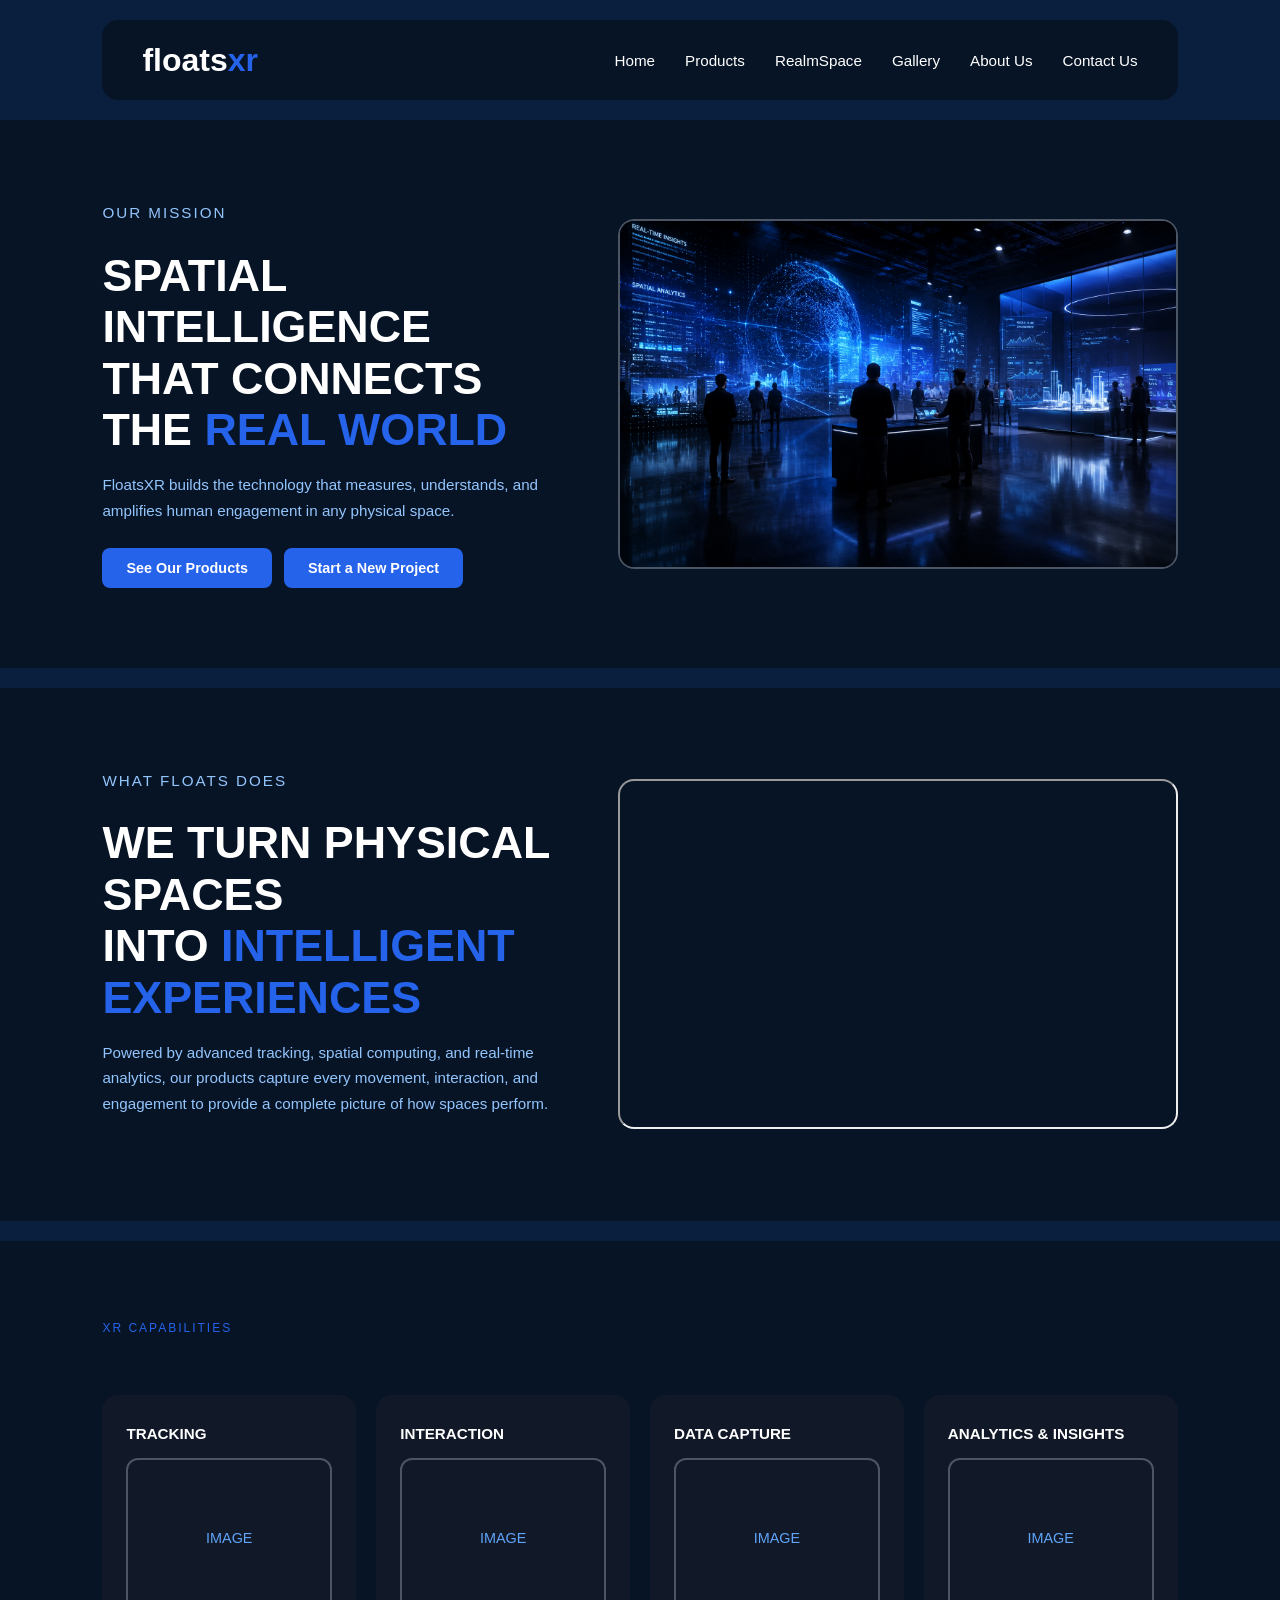
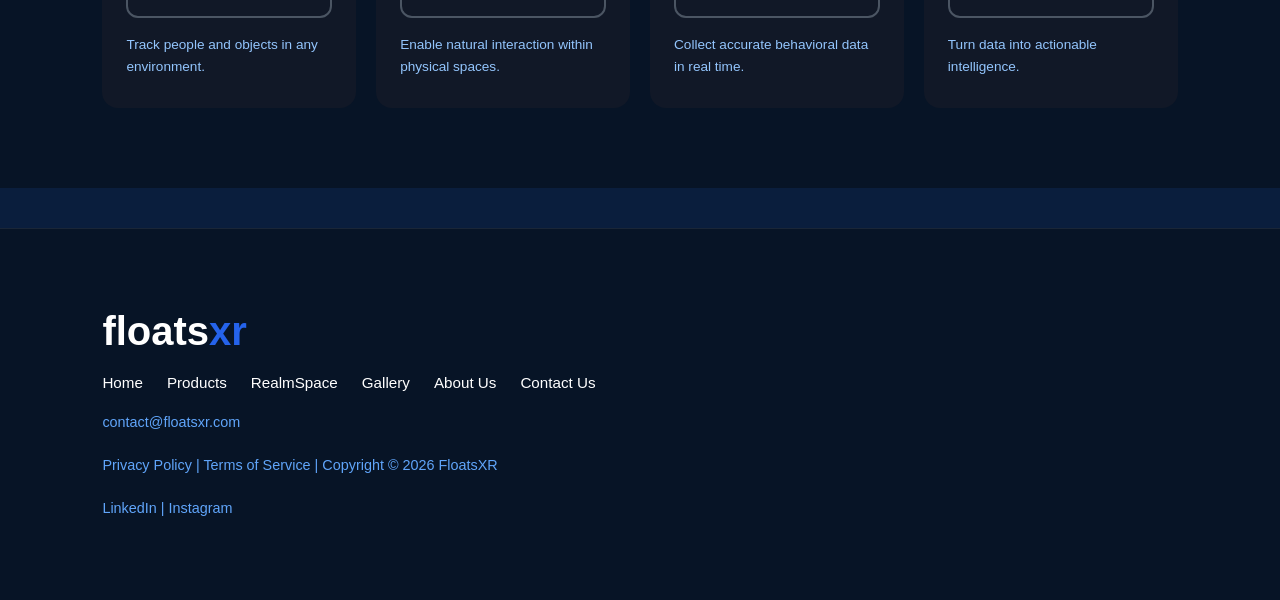
==== index.html @ 271aa363 "Update index.html" ====
<!DOCTYPE html>
<html lang="en">
<head>
    <meta charset="UTF-8">
    <meta name="viewport" content="width=device-width, initial-scale=1.0">
    <title>FloatsXR</title>
    <link rel="stylesheet" href="style.css">
</head>
<body>

<header class="navbar">

    <div class="nav-inner">

        <div class="logo">
            floats<span>xr</span>
        </div>

        <nav>
            <a href="index.html">Home</a>
            <a href="products.html">Products</a>
            <a href="realmspace.html">RealmSpace</a>
            <a href="gallery.html">Gallery</a>
            <a href="about.html">About Us</a>
            <a href="contact.html">Contact Us</a>
        </nav>

    </div>

</header>

<section class="hero-section">

    <div class="hero-inner">

        <div class="hero-text">

            <p class="section-label">OUR MISSION</p>

            <h1>
                SPATIAL INTELLIGENCE<br>
                THAT CONNECTS<br>
                THE <span>REAL WORLD</span>
            </h1>

            <p>
                FloatsXR builds the technology that measures, understands,
                and amplifies human engagement in any physical space.
            </p>

            <div class="hero-actions">
                <a href="products.html" class="btn-primary">See Our Products</a>
                <a href="contact.html" class="btn-secondary">Start a New Project</a>
            </div>

        </div>

        <div class="hero-visual">
            <div class="hero-image">
                 <img src="image1.png" alt="">
            </div>
        </div>

    </div>

</section>

<section class="hero-section">

    <div class="hero-inner">

        <div class="hero-text">

            <p class="section-label">WHAT FLOATS DOES</p>

            <h1>
                WE TURN PHYSICAL SPACES<br>
                INTO <span>INTELLIGENT EXPERIENCES</span>
            </h1>

            <p>
                Powered by advanced tracking, spatial computing, and real-time
                analytics, our products capture every movement, interaction, and
                engagement to provide a complete picture of how spaces perform.
            </p>

        </div>

        <div class="hero-visual">
            <iframe width="100%" height="350" src="https://www.youtube.com/embed/jNQXAC9IVRw" title="YouTube video player" allow="accelerometer; autoplay; clipboard-write; encrypted-media; gyroscope; picture-in-picture; web-share" referrerpolicy="strict-origin-when-cross-origin" allowfullscreen style="border-radius:16px;max-width:560px;"></iframe>
        </div>

    </div>

</section>

<section class="hero-section">

    <div class="hero-inner" style="display:flex;flex-direction:column;">

        <p class="section-label" style="align-self:flex-start;">XR CAPABILITIES</p>

        <div class="capability-grid">

            <div class="capability-card">
                <h3>TRACKING</h3>
                <div class="capability-image">IMAGE</div>
                <p>Track people and objects in any environment.</p>
            </div>

            <div class="capability-card">
                <h3>INTERACTION</h3>
                <div class="capability-image">IMAGE</div>
                <p>Enable natural interaction within physical spaces.</p>
            </div>

            <div class="capability-card">
                <h3>DATA CAPTURE</h3>
                <div class="capability-image">IMAGE</div>
                <p>Collect accurate behavioral data in real time.</p>
            </div>

            <div class="capability-card">
                <h3>ANALYTICS & INSIGHTS</h3>
                <div class="capability-image">IMAGE</div>
                <p>Turn data into actionable intelligence.</p>
            </div>

        </div>

    </div>

</section>

<footer class="footer">

    <div class="footer-content">

        <div class="logo footer-logo">
            floats<span>xr</span>
        </div>

        <nav class="footer-nav">
            <a href="index.html">Home</a>
            <a href="products.html">Products</a>
            <a href="realmspace.html">RealmSpace</a>
            <a href="gallery.html">Gallery</a>
            <a href="about.html">About Us</a>
            <a href="contact.html">Contact Us</a>
        </nav>

        <p class="footer-text">
            contact@floatsxr.com
        </p>

        <p class="footer-text">
            Privacy Policy | Terms of Service | Copyright &copy; 2026 FloatsXR
        </p>

        <p class="footer-text">
            LinkedIn | Instagram
        </p>

    </div>

</footer>

</body>
</html>
---- style.css ----
*{
    margin:0;
    padding:0;
    box-sizing:border-box;
}

body{
    background:#0a1e3d;
    color:white;
    font-family:Arial, Helvetica, sans-serif;
}

section{
    padding:100px 8%;
}

/* NAVBAR */

.navbar{
    padding:20px 8%;
}

.nav-inner{
    max-width:1400px;
    margin:0 auto;
    height:80px;
    display:flex;
    justify-content:space-between;
    align-items:center;
    padding:0 40px;
    background:#071426;
    border-radius:16px;
}

.logo{
    font-size:2rem;
    font-weight:bold;
    color:#fff;
}

.logo span{
    color:#2563eb;
}

nav{
    display:flex;
    gap:30px;
}

nav a{
    text-decoration:none;
    color:#fff;
    font-size:.95rem;
    transition:.3s;
}

nav a:hover{
    color:#2563eb;
}

.section-label{
    color:#2563eb;
    letter-spacing:2px;
    font-size:.75rem;
    margin-bottom:10px;
}

/* HERO */

.hero-section{
    padding:0;
}

.hero-section + .hero-section{
    margin-top:20px;
}

.hero-inner{
    display:grid;
    grid-template-columns:1fr 1.2fr;
    gap:50px;
    align-items:center;
    padding:80px 8%;
    background:#071426;
}

.hero-text h1{
    font-size:2.8rem;
    line-height:1.15;
    margin-bottom:16px;
}

.hero-text h1 span{
    color:#2563eb;
}

.hero-text p{
    color:#93c5fd;
    line-height:1.7;
    margin-bottom:24px;
    max-width:480px;
    font-size:.95rem;
}

.hero-actions{
    display:flex;
    gap:12px;
}

.btn-primary,
.btn-secondary{
    display:inline-block;
    background:#2563eb;
    color:#fff;
    text-decoration:none;
    padding:12px 24px;
    border-radius:8px;
    font-weight:600;
    font-size:.9rem;
    transition:.3s;
}

.btn-primary:hover,
.btn-secondary:hover{
    background:#1d4ed8;
}

.hero-visual{
    display:flex;
    justify-content:center;
    align-items:center;
}

.hero-image{
    width:100%;
    height:350px;
    border-radius:16px;
    overflow:hidden;
}

.hero-image img{
    width:100%;
    height:100%;
    object-fit:cover;
    border:2px solid #4b5563;
    border-radius:16px;
    display:block;
}

/* CAPABILITIES */

.capability-grid{
    display:grid;
    grid-template-columns:repeat(4,1fr);
    gap:20px;
    width:100%;
}

.capability-card{
    background:#111827;
    padding:30px 24px;
    border-radius:16px;
}

.capability-card h3{
    font-size:.95rem;
    margin-bottom:16px;
}

.capability-image{
    width:100%;
    height:160px;
    border:2px solid #4b5563;
    border-radius:12px;
    display:flex;
    justify-content:center;
    align-items:center;
    color:#60a5fa;
    font-size:.9rem;
    margin-bottom:16px;
}

.capability-card p{
    color:#93c5fd;
    font-size:.85rem;
    line-height:1.6;
}

/* FOOTER */

.footer{
    margin-top:40px;
    padding:80px 8%;
    border-top:1px solid rgba(255,255,255,.08);
    background:#071426;
}

.footer-content{
    max-width:1400px;
    margin:0 auto;

    display:flex;
    flex-direction:column;
    align-items:flex-start;

    gap:20px;
}

.footer-logo{
    font-size:2.5rem;
}

.footer-nav{
    display:flex;
    flex-wrap:wrap;
    gap:24px;
}

.footer-nav a{
    text-decoration:none;
    color:#ffffff;
    transition:.3s;
}

.footer-nav a:hover{
    color:#2563eb;
}

.footer-text{
    color:#60a5fa;
    font-size:.9rem;
    line-height:1.6;
}

/* RESPONSIVE */

@media(max-width:1200px){
    .hero-inner{
        grid-template-columns:1fr;
        padding:50px 8%;
    }

    .hero-text h1{
        font-size:2.2rem;
    }

    .hero-image{
        height:280px;
    }
}

@media(max-width:768px){
    nav{
        display:none;
    }

    .hero-text h1{
        font-size:1.8rem;
    }

    .hero-inner{
        padding:40px 30px;
    }

    .hero-image{
        height:220px;
    }

    .capability-grid{
        grid-template-columns:repeat(2,1fr);
    }

    .hero-actions{
        flex-direction:column;
    }
}

@media(max-width:500px){
    .capability-grid{
        grid-template-columns:1fr;
    }
}
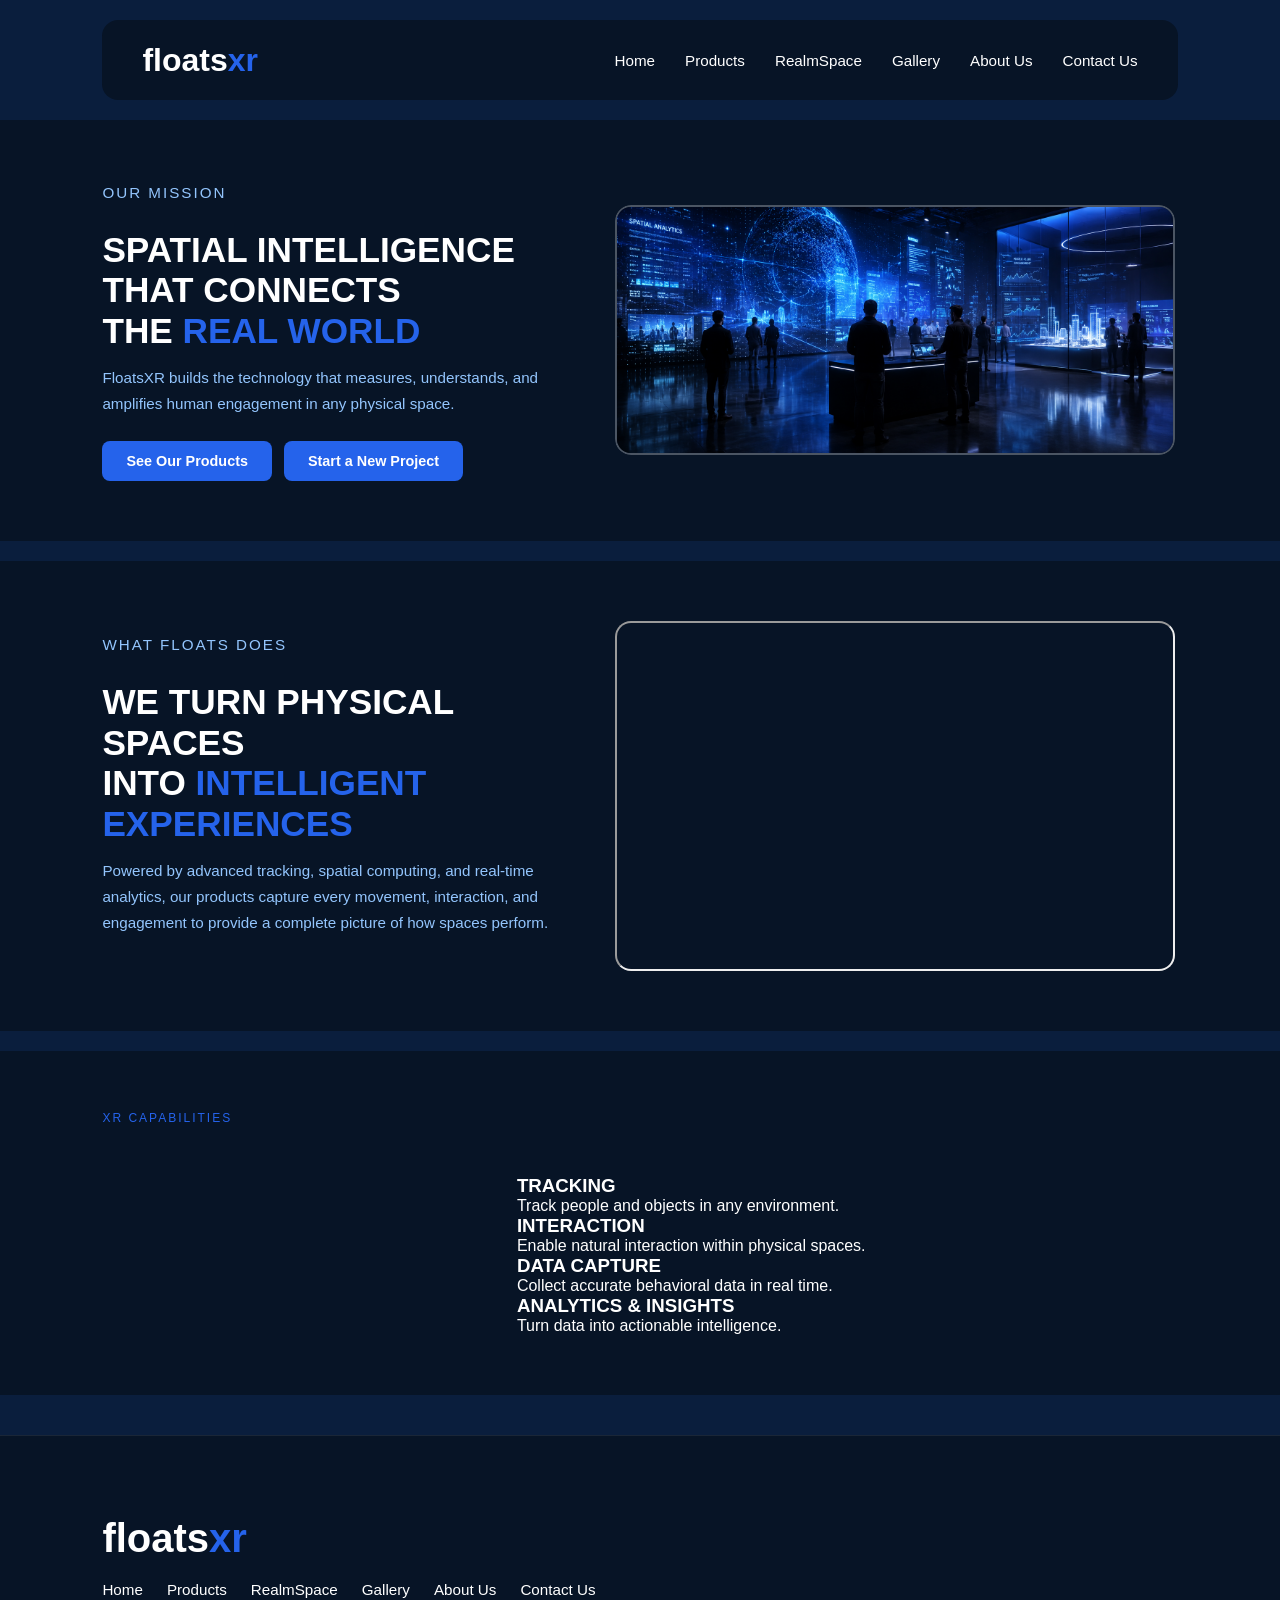
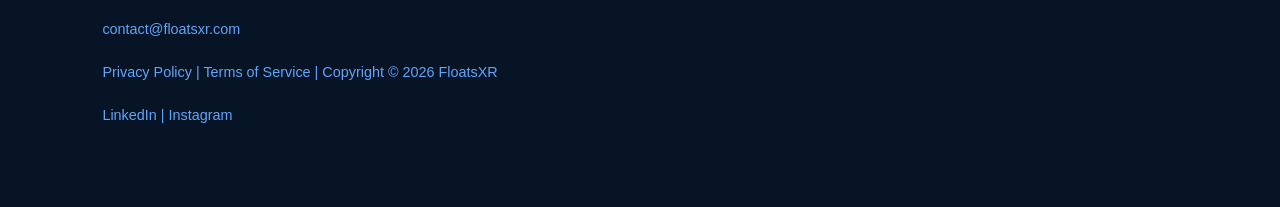
==== commit 10897eab: "Update index.html" ====
--- a/index.html
+++ b/index.html
@@ -96,34 +96,38 @@
 
 <section class="hero-section">
 
-    <div class="hero-inner" style="display:flex;flex-direction:column;">
+    <div class="hero-inner" style="display:flex;flex-direction:column;padding:60px 0 60px 8%;">
 
         <p class="section-label" style="align-self:flex-start;">XR CAPABILITIES</p>
 
-        <div class="capability-grid">
+        <div class="slanted-row">
 
-            <div class="capability-card">
-                <h3>TRACKING</h3>
-                <div class="capability-image">IMAGE</div>
-                <p>Track people and objects in any environment.</p>
+            <div class="slanted-card" style="background-image:url(image2.png);">
+                <div class="slanted-inner">
+                    <h3>TRACKING</h3>
+                    <p>Track people and objects in any environment.</p>
+                </div>
             </div>
 
-            <div class="capability-card">
-                <h3>INTERACTION</h3>
-                <div class="capability-image">IMAGE</div>
-                <p>Enable natural interaction within physical spaces.</p>
+            <div class="slanted-card" style="background-image:url(image3.png);">
+                <div class="slanted-inner">
+                    <h3>INTERACTION</h3>
+                    <p>Enable natural interaction within physical spaces.</p>
+                </div>
             </div>
 
-            <div class="capability-card">
-                <h3>DATA CAPTURE</h3>
-                <div class="capability-image">IMAGE</div>
-                <p>Collect accurate behavioral data in real time.</p>
+            <div class="slanted-card" style="background-image:url(image4.png);">
+                <div class="slanted-inner">
+                    <h3>DATA CAPTURE</h3>
+                    <p>Collect accurate behavioral data in real time.</p>
+                </div>
             </div>
 
-            <div class="capability-card">
-                <h3>ANALYTICS & INSIGHTS</h3>
-                <div class="capability-image">IMAGE</div>
-                <p>Turn data into actionable intelligence.</p>
+            <div class="slanted-card" style="background-image:url(image5.png);">
+                <div class="slanted-inner">
+                    <h3>ANALYTICS & INSIGHTS</h3>
+                    <p>Turn data into actionable intelligence.</p>
+                </div>
             </div>
 
         </div>
--- a/style.css
+++ b/style.css
@@ -78,16 +78,16 @@
 .hero-inner{
     display:grid;
     grid-template-columns:1fr 1.2fr;
-    gap:50px;
-    align-items:center;
-    padding:80px 8%;
+    gap:40px;
+    align-items:center;
+    padding:60px 8%;
     background:#071426;
 }
 
 .hero-text h1{
-    font-size:2.8rem;
+    font-size:2.2rem;
     line-height:1.15;
-    margin-bottom:16px;
+    margin-bottom:14px;
 }
 
 .hero-text h1 span{
@@ -133,7 +133,8 @@
 
 .hero-image{
     width:100%;
-    height:350px;
+    max-width:560px;
+    height:250px;
     border-radius:16px;
     overflow:hidden;
 }
@@ -237,15 +238,15 @@
 @media(max-width:1200px){
     .hero-inner{
         grid-template-columns:1fr;
-        padding:50px 8%;
+        padding:40px 8%;
     }
 
     .hero-text h1{
-        font-size:2.2rem;
+        font-size:1.8rem;
     }
 
     .hero-image{
-        height:280px;
+        height:220px;
     }
 }
 
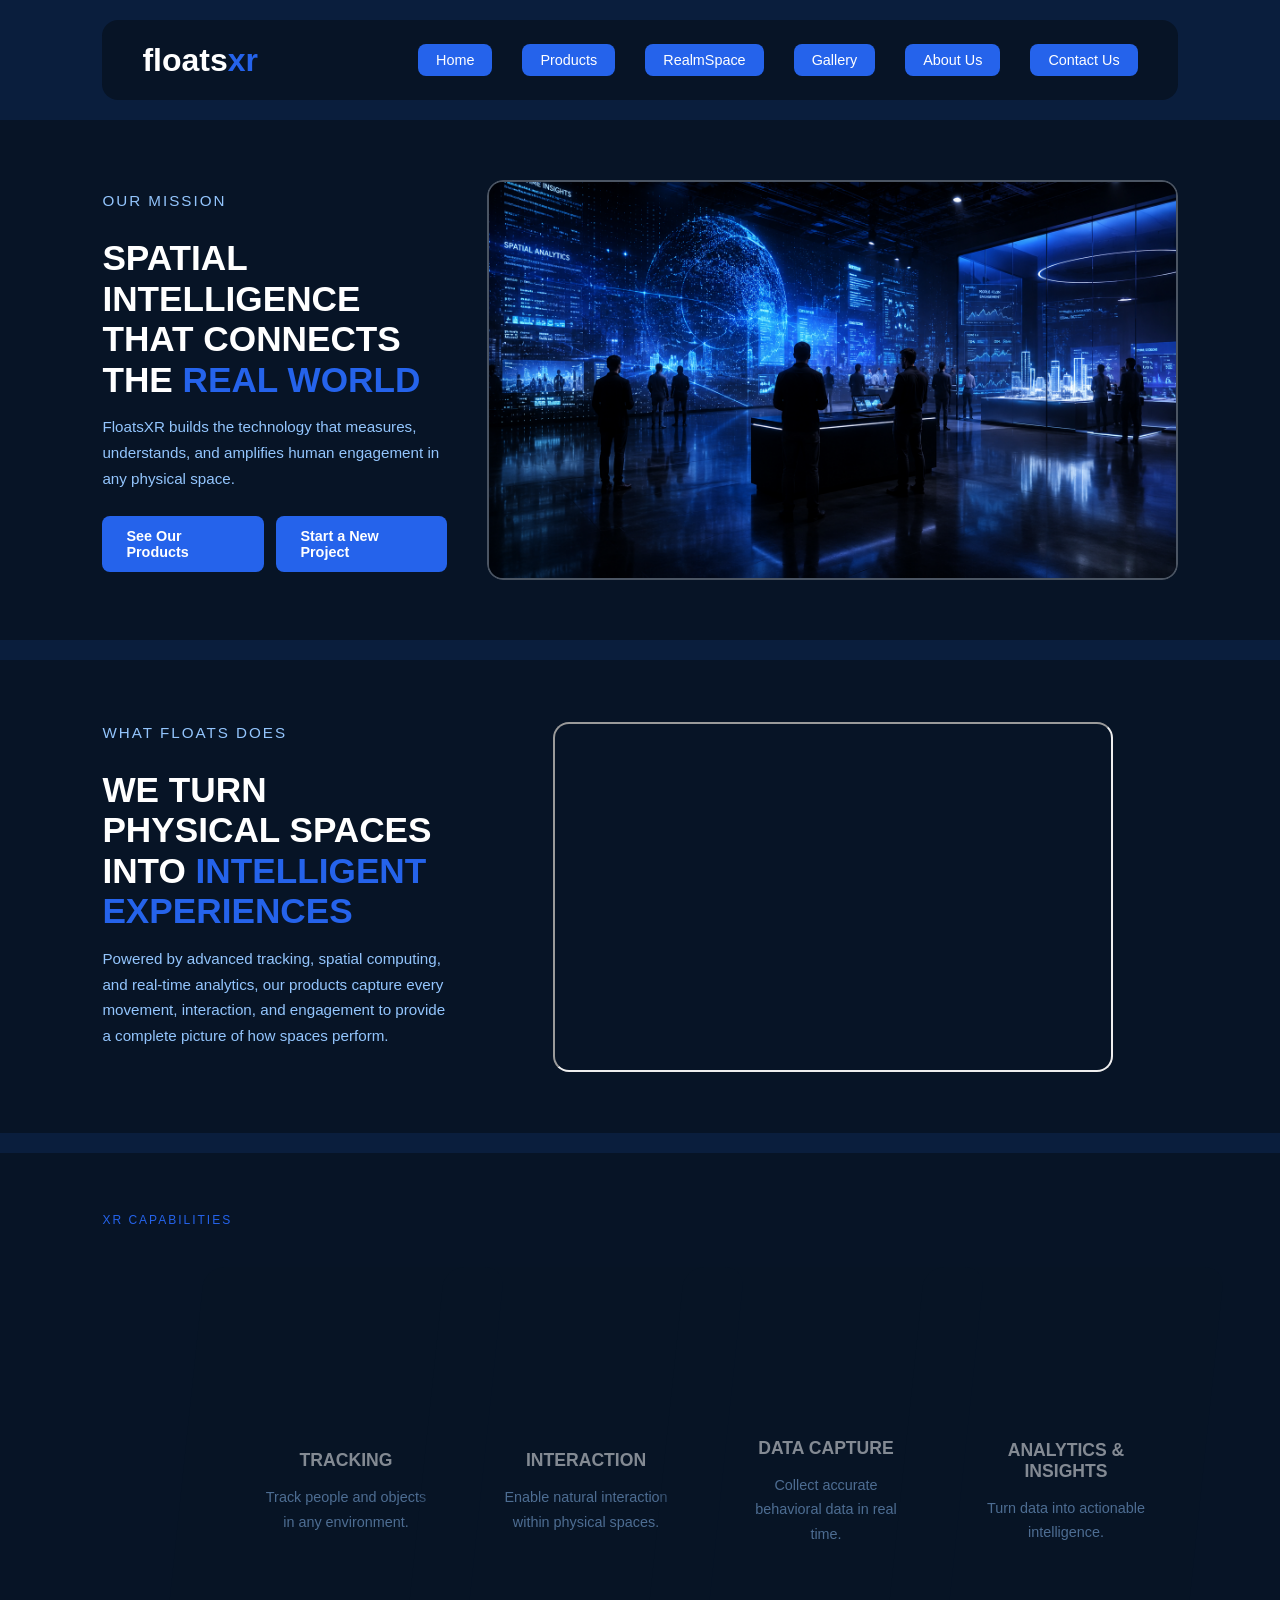
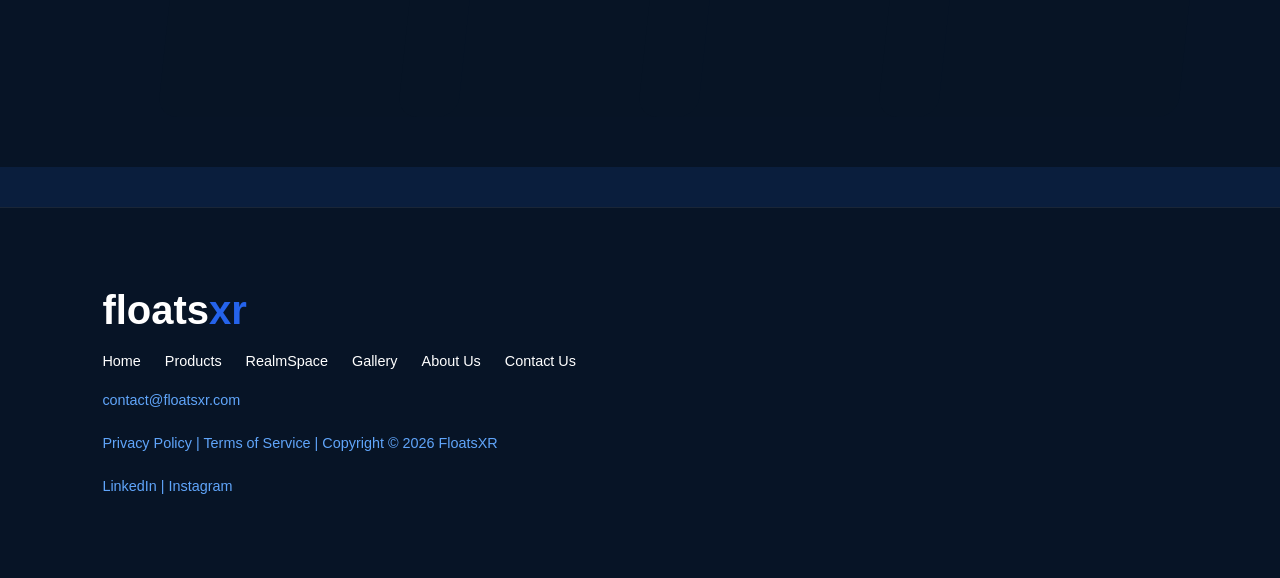
==== commit 72d7ea32: "Update index.html" ====
--- a/index.html
+++ b/index.html
@@ -106,6 +106,7 @@
                 <div class="slanted-inner">
                     <h3>TRACKING</h3>
                     <p>Track people and objects in any environment.</p>
+                       <img src="image2.png" alt="">
                 </div>
             </div>
 
@@ -113,6 +114,7 @@
                 <div class="slanted-inner">
                     <h3>INTERACTION</h3>
                     <p>Enable natural interaction within physical spaces.</p>
+                       <img src="image3.png" alt="">
                 </div>
             </div>
 
@@ -120,6 +122,7 @@
                 <div class="slanted-inner">
                     <h3>DATA CAPTURE</h3>
                     <p>Collect accurate behavioral data in real time.</p>
+                       <img src="image4.png" alt="">
                 </div>
             </div>
 
@@ -127,6 +130,7 @@
                 <div class="slanted-inner">
                     <h3>ANALYTICS & INSIGHTS</h3>
                     <p>Turn data into actionable intelligence.</p>
+                       <img src="image5.png" alt="">
                 </div>
             </div>
 
--- a/style.css
+++ b/style.css
@@ -50,12 +50,15 @@
 nav a{
     text-decoration:none;
     color:#fff;
-    font-size:.95rem;
+    font-size:.9rem;
+    padding:8px 18px;
+    background:#2563eb;
+    border-radius:8px;
     transition:.3s;
 }
 
 nav a:hover{
-    color:#2563eb;
+    background:#1d4ed8;
 }
 
 .section-label{
@@ -77,7 +80,7 @@
 
 .hero-inner{
     display:grid;
-    grid-template-columns:1fr 1.2fr;
+    grid-template-columns:1fr 2fr;
     gap:40px;
     align-items:center;
     padding:60px 8%;
@@ -133,8 +136,8 @@
 
 .hero-image{
     width:100%;
-    max-width:560px;
-    height:250px;
+    max-width:800px;
+    height:400px;
     border-radius:16px;
     overflow:hidden;
 }
@@ -148,43 +151,80 @@
     display:block;
 }
 
-/* CAPABILITIES */
-
-.capability-grid{
-    display:grid;
-    grid-template-columns:repeat(4,1fr);
-    gap:20px;
+/* CAPABILITIES - SLANTED */
+
+.slanted-row{
+    display:flex;
     width:100%;
-}
-
-.capability-card{
-    background:#111827;
-    padding:30px 24px;
-    border-radius:16px;
-}
-
-.capability-card h3{
-    font-size:.95rem;
-    margin-bottom:16px;
-}
-
-.capability-image{
-    width:100%;
-    height:160px;
-    border:2px solid #4b5563;
-    border-radius:12px;
-    display:flex;
     justify-content:center;
+    margin:-10px 0;
+}
+
+.slanted-card{
+    flex:1;
+    max-width:600px;
+    transform:skewX(-6deg);
+    border-radius:20px;
+    background-size:cover;
+    background-position:center;
+    background-repeat:no-repeat;
+    transition:all .4s ease;
+    cursor:pointer;
+    margin-left:-60px;
+    position:relative;
+    z-index:1;
+    overflow:hidden;
+}
+
+.slanted-card::after{
+    content:'';
+    position:absolute;
+    inset:0;
+    background:rgba(7,20,38,.6);
+    z-index:1;
+    transition:.4s;
+}
+
+.slanted-card:first-child{
+    margin-left:0;
+}
+
+.slanted-card:hover{
+    flex:2;
+    max-width:700px;
+    z-index:10;
+}
+
+.slanted-card:not(:hover){
+    flex:.7;
+    max-width:300px;
+    opacity:.5;
+}
+
+.slanted-inner{
+    padding:80px 50px 80px 80px;
+    min-height:450px;
+    display:flex;
+    flex-direction:column;
     align-items:center;
-    color:#60a5fa;
+    justify-content:center;
+    text-align:center;
+    position:relative;
+    z-index:2;
+    transform:skewX(6deg);
+}
+
+.slanted-inner h3{
+    font-size:1.1rem;
+    margin-bottom:14px;
+    color:#fff;
+}
+
+.slanted-inner p{
+    color:#93c5fd;
     font-size:.9rem;
-    margin-bottom:16px;
-}
-
-.capability-card p{
-    color:#93c5fd;
-    font-size:.85rem;
-    line-height:1.6;
+    line-height:1.7;
+    max-width:260px;
 }
 
 /* FOOTER */
@@ -220,6 +260,9 @@
 .footer-nav a{
     text-decoration:none;
     color:#ffffff;
+    background:none;
+    padding:0;
+    border-radius:0;
     transition:.3s;
 }
 
@@ -246,7 +289,7 @@
     }
 
     .hero-image{
-        height:220px;
+        height:300px;
     }
 }
 
@@ -267,8 +310,25 @@
         height:220px;
     }
 
-    .capability-grid{
-        grid-template-columns:repeat(2,1fr);
+    .slanted-card{
+        max-width:400px;
+    }
+
+    .slanted-card:hover{
+        max-width:500px;
+    }
+
+    .slanted-card:not(:hover){
+        max-width:200px;
+    }
+
+    .slanted-inner{
+        padding:50px 30px 50px 50px;
+        min-height:350px;
+    }
+
+    .slanted-inner p{
+        max-width:200px;
     }
 
     .hero-actions{
@@ -277,7 +337,24 @@
 }
 
 @media(max-width:500px){
-    .capability-grid{
-        grid-template-columns:1fr;
-    }
-}
+    .slanted-card{
+        max-width:250px;
+    }
+
+    .slanted-card:hover{
+        max-width:400px;
+    }
+
+    .slanted-card:not(:hover){
+        max-width:140px;
+    }
+
+    .slanted-inner{
+        padding:40px 20px 40px 35px;
+        min-height:280px;
+    }
+
+    .slanted-inner p{
+        max-width:160px;
+    }
+}
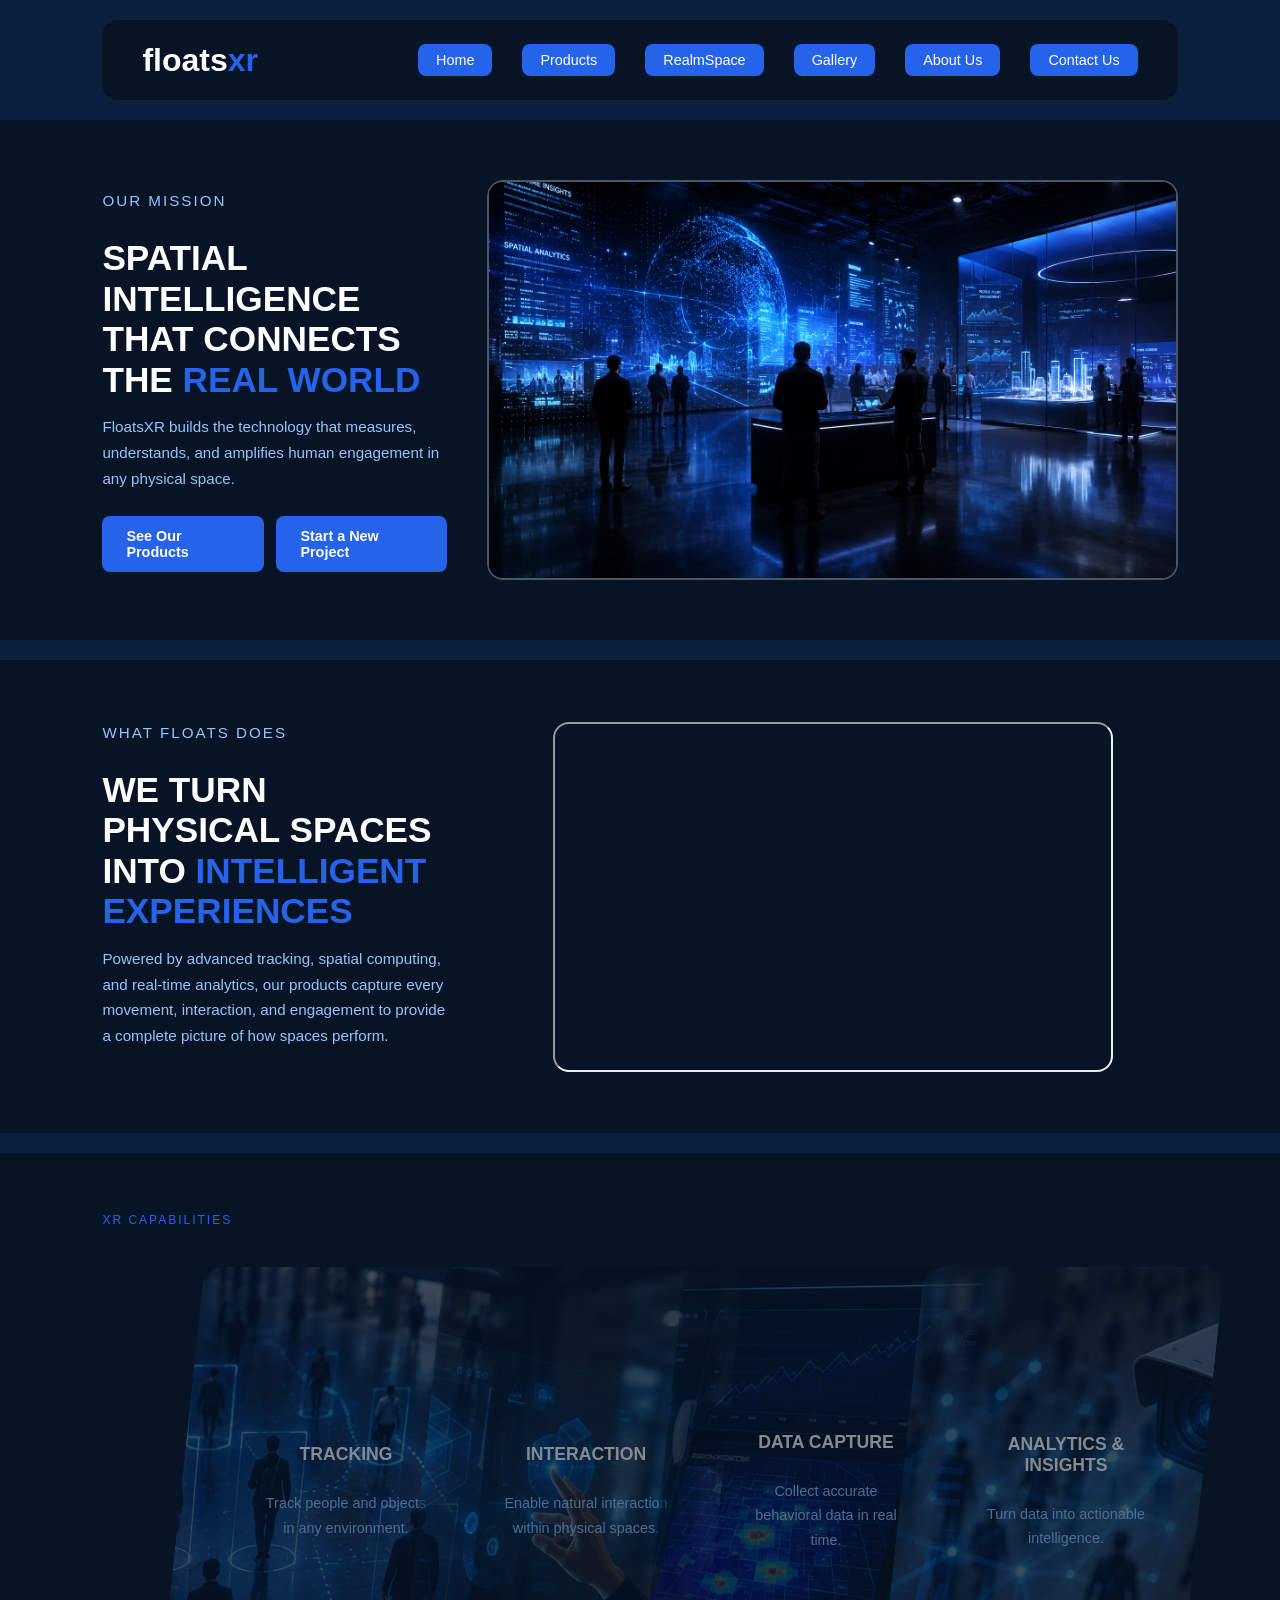
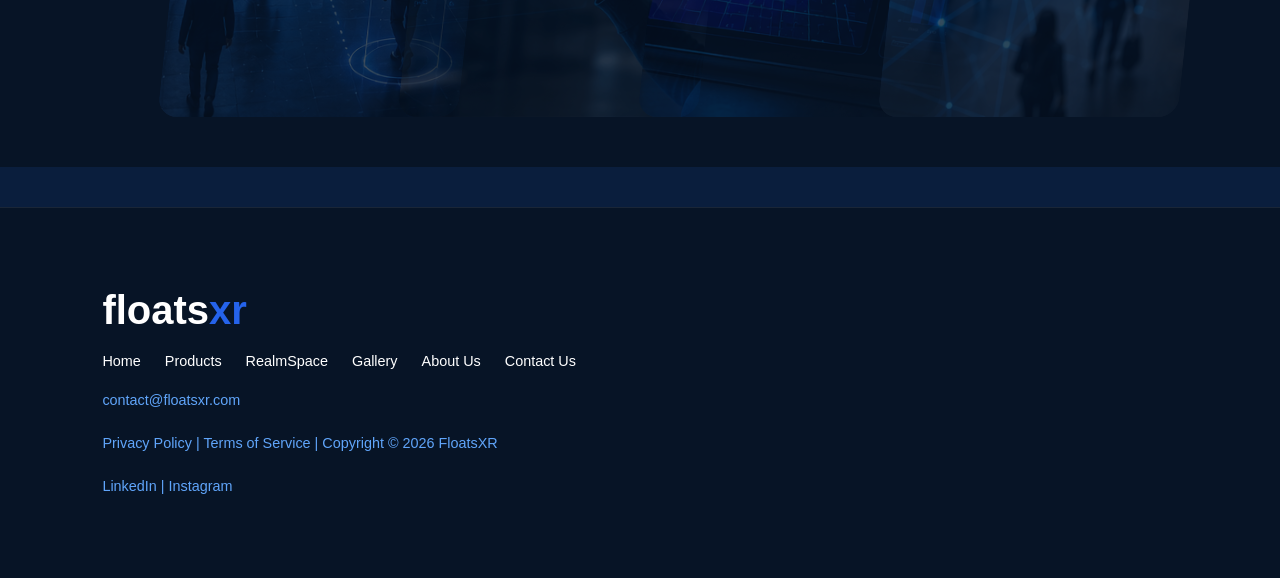
==== commit 7fa29e22: "Update index.html" ====
--- a/index.html
+++ b/index.html
@@ -102,35 +102,35 @@
 
         <div class="slanted-row">
 
-            <div class="slanted-card" style="background-image:url(image2.png);">
+            <div class="slanted-card">
+                       <img src="image2.png" alt="">
                 <div class="slanted-inner">
                     <h3>TRACKING</h3>
                     <p>Track people and objects in any environment.</p>
-                       <img src="image2.png" alt="">
                 </div>
             </div>
 
-            <div class="slanted-card" style="background-image:url(image3.png);">
+            <div class="slanted-card">
+                       <img src="image3.png" alt="">
                 <div class="slanted-inner">
                     <h3>INTERACTION</h3>
                     <p>Enable natural interaction within physical spaces.</p>
-                       <img src="image3.png" alt="">
                 </div>
             </div>
 
-            <div class="slanted-card" style="background-image:url(image4.png);">
+            <div class="slanted-card">
+                       <img src="image4.png" alt="">
                 <div class="slanted-inner">
                     <h3>DATA CAPTURE</h3>
                     <p>Collect accurate behavioral data in real time.</p>
-                       <img src="image4.png" alt="">
                 </div>
             </div>
 
-            <div class="slanted-card" style="background-image:url(image5.png);">
+            <div class="slanted-card">
+                       <img src="image5.png" alt="">
                 <div class="slanted-inner">
                     <h3>ANALYTICS & INSIGHTS</h3>
                     <p>Turn data into actionable intelligence.</p>
-                       <img src="image5.png" alt="">
                 </div>
             </div>
 
--- a/style.css
+++ b/style.css
@@ -165,9 +165,6 @@
     max-width:600px;
     transform:skewX(-6deg);
     border-radius:20px;
-    background-size:cover;
-    background-position:center;
-    background-repeat:no-repeat;
     transition:all .4s ease;
     cursor:pointer;
     margin-left:-60px;
@@ -176,11 +173,21 @@
     overflow:hidden;
 }
 
+.slanted-card img{
+    position:absolute;
+    inset:0;
+    width:100%;
+    height:100%;
+    object-fit:cover;
+    z-index:0;
+    display:block;
+}
+
 .slanted-card::after{
     content:'';
     position:absolute;
     inset:0;
-    background:rgba(7,20,38,.6);
+    background:rgba(7,20,38,.5);
     z-index:1;
     transition:.4s;
 }
@@ -212,6 +219,7 @@
     position:relative;
     z-index:2;
     transform:skewX(6deg);
+    gap:12px;
 }
 
 .slanted-inner h3{
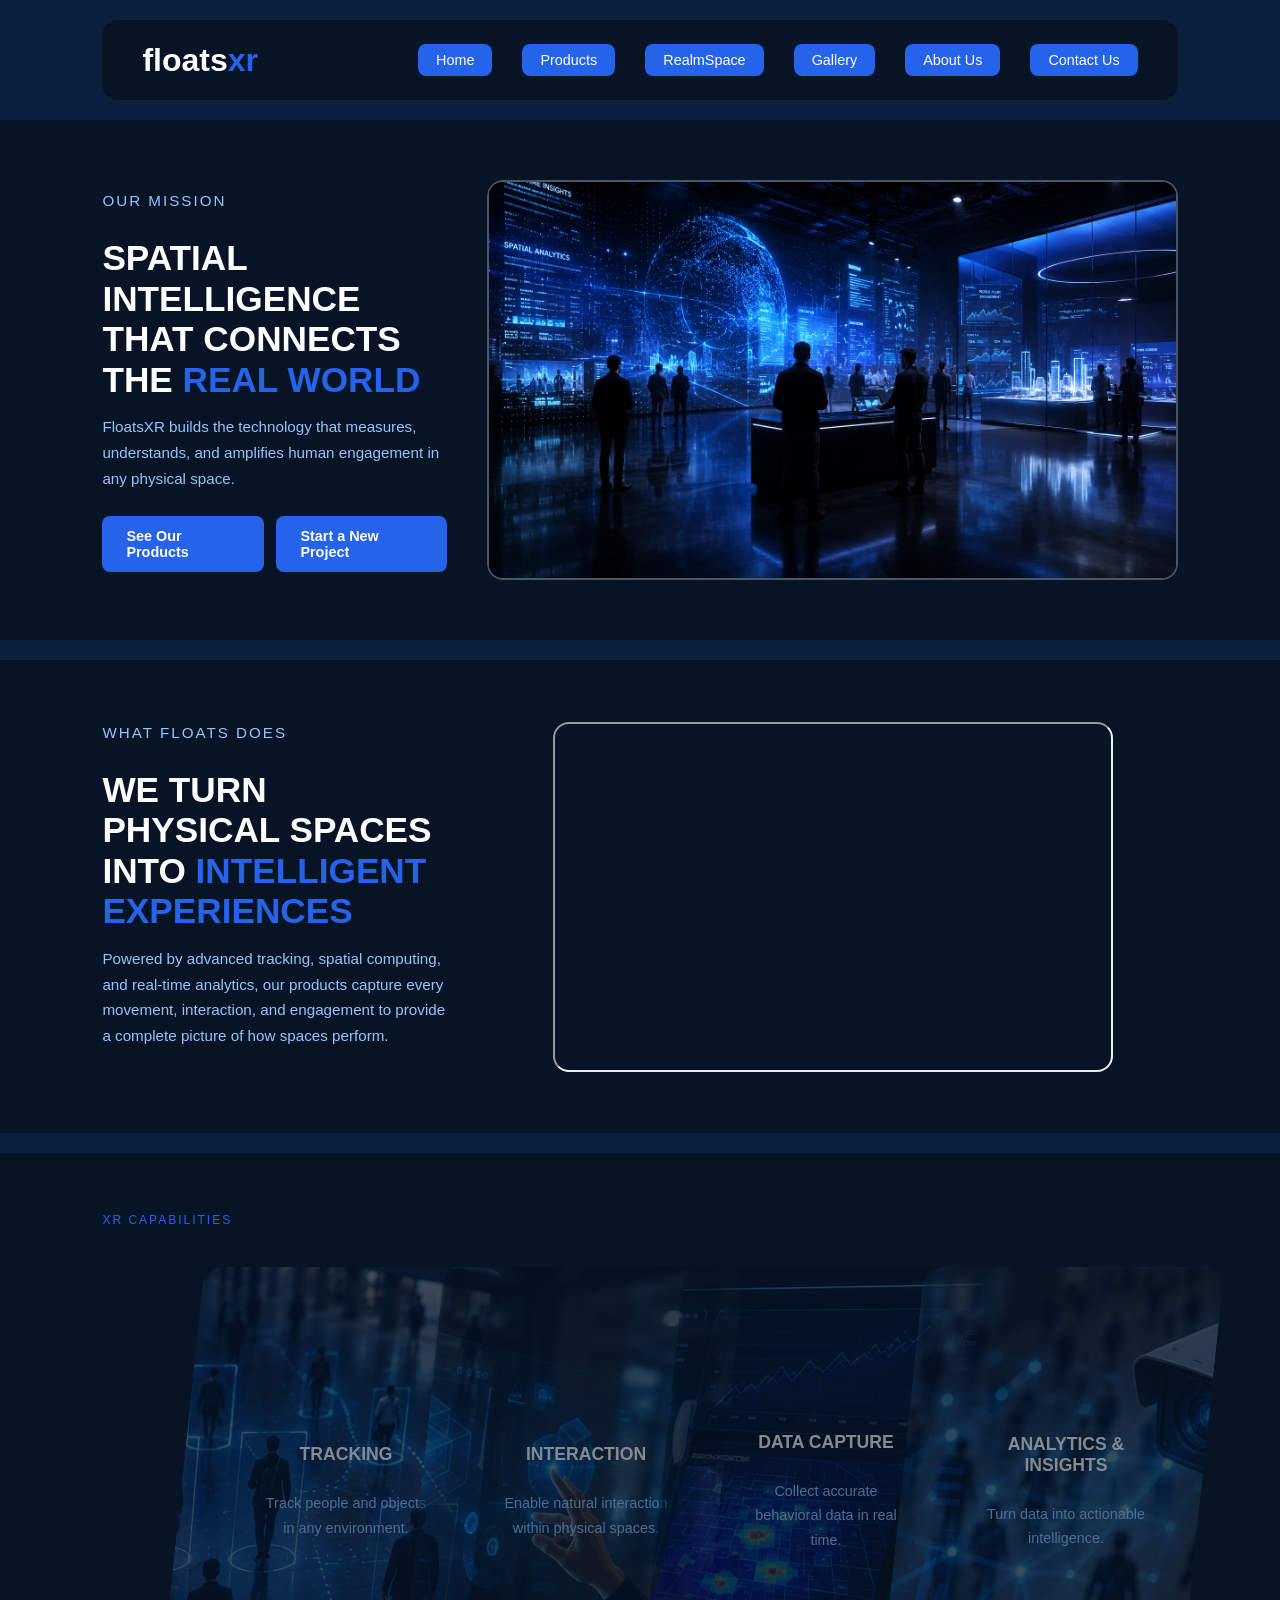
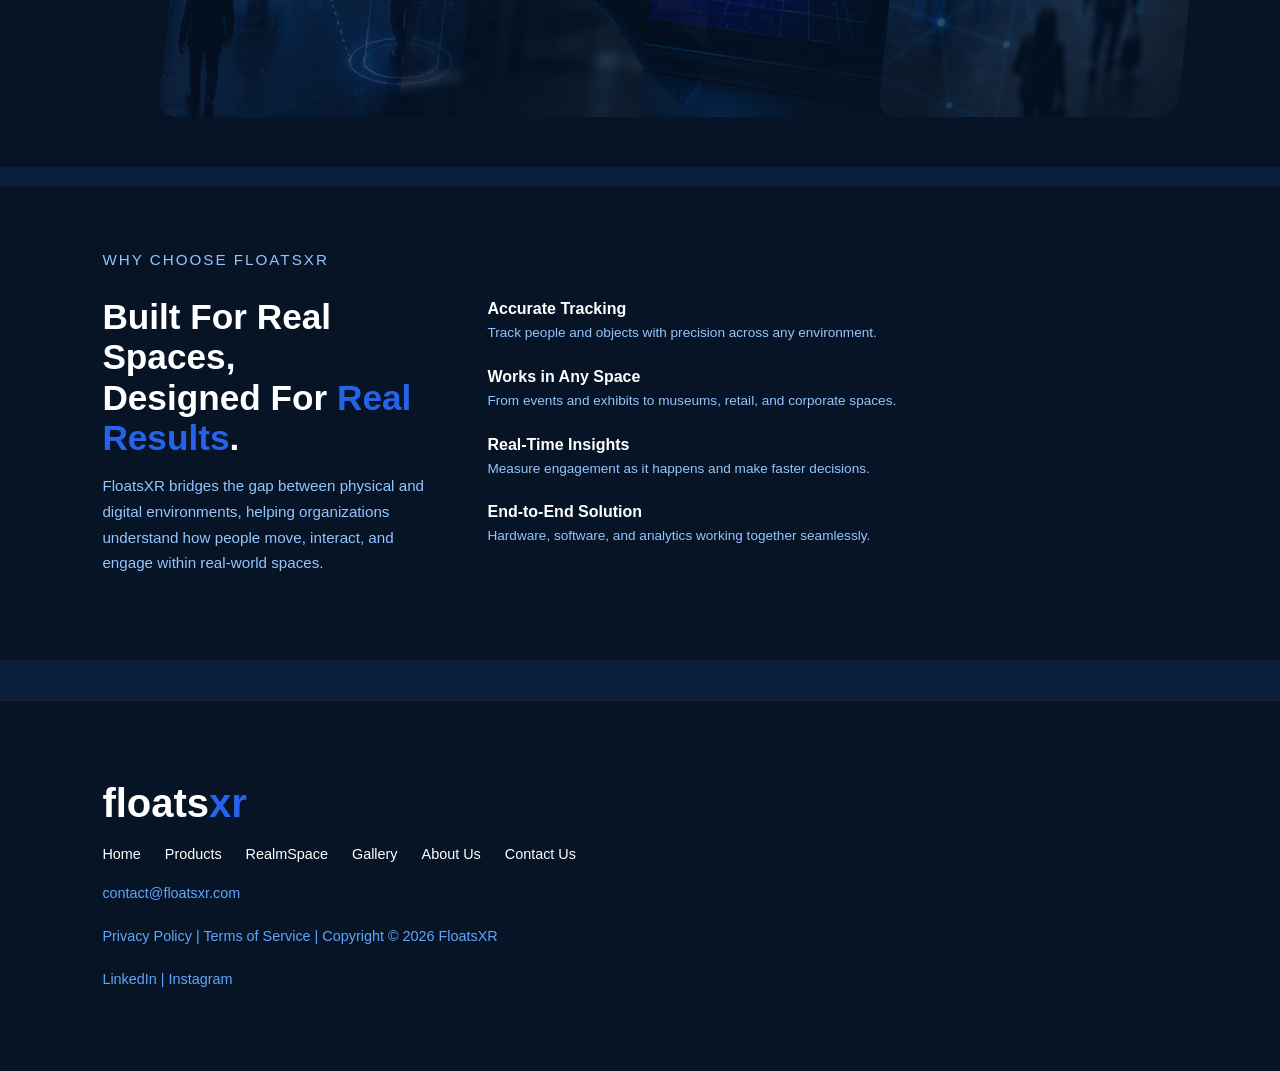
==== commit 91b5757b: "Update index.html" ====
--- a/index.html
+++ b/index.html
@@ -140,6 +140,54 @@
 
 </section>
 
+<section class="hero-section">
+
+    <div class="hero-inner">
+
+        <div class="hero-text">
+
+            <p class="section-label">WHY CHOOSE FLOATSXR</p>
+
+            <h1>
+                Built For Real Spaces,<br>
+                Designed For <span>Real Results</span>.
+            </h1>
+
+            <p>
+                FloatsXR bridges the gap between physical and digital
+                environments, helping organizations understand how people move,
+                interact, and engage within real-world spaces.
+            </p>
+
+        </div>
+
+        <div class="hero-visual" style="display:block;">
+
+            <div class="why-list">
+                <div class="why-item">
+                    <strong>Accurate Tracking</strong>
+                    <p>Track people and objects with precision across any environment.</p>
+                </div>
+                <div class="why-item">
+                    <strong>Works in Any Space</strong>
+                    <p>From events and exhibits to museums, retail, and corporate spaces.</p>
+                </div>
+                <div class="why-item">
+                    <strong>Real-Time Insights</strong>
+                    <p>Measure engagement as it happens and make faster decisions.</p>
+                </div>
+                <div class="why-item">
+                    <strong>End-to-End Solution</strong>
+                    <p>Hardware, software, and analytics working together seamlessly.</p>
+                </div>
+            </div>
+
+        </div>
+
+    </div>
+
+</section>
+
 <footer class="footer">
 
     <div class="footer-content">
--- a/style.css
+++ b/style.css
@@ -235,6 +235,27 @@
     max-width:260px;
 }
 
+/* WHY CHOOSE */
+
+.why-list{
+    display:flex;
+    flex-direction:column;
+    gap:24px;
+}
+
+.why-item strong{
+    display:block;
+    color:#fff;
+    font-size:1rem;
+    margin-bottom:4px;
+}
+
+.why-item p{
+    color:#93c5fd;
+    font-size:.85rem;
+    line-height:1.6;
+}
+
 /* FOOTER */
 
 .footer{
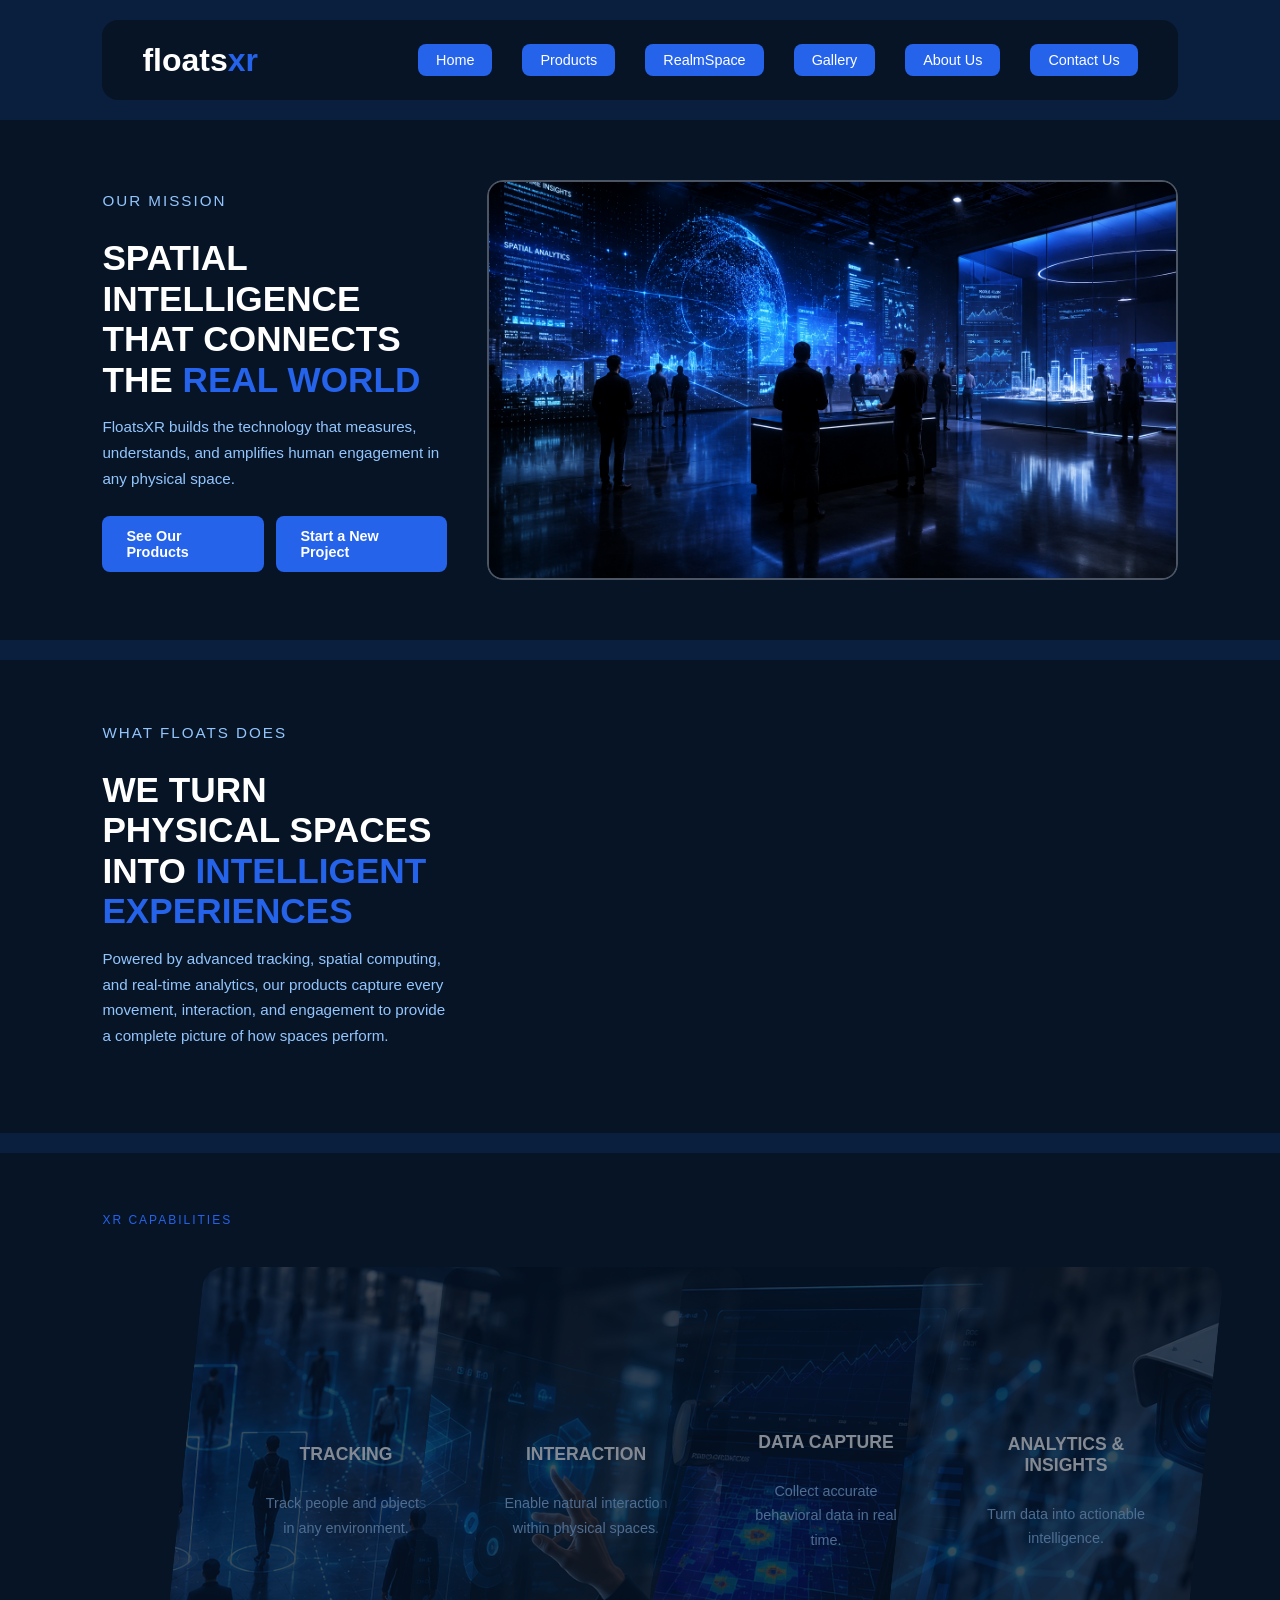
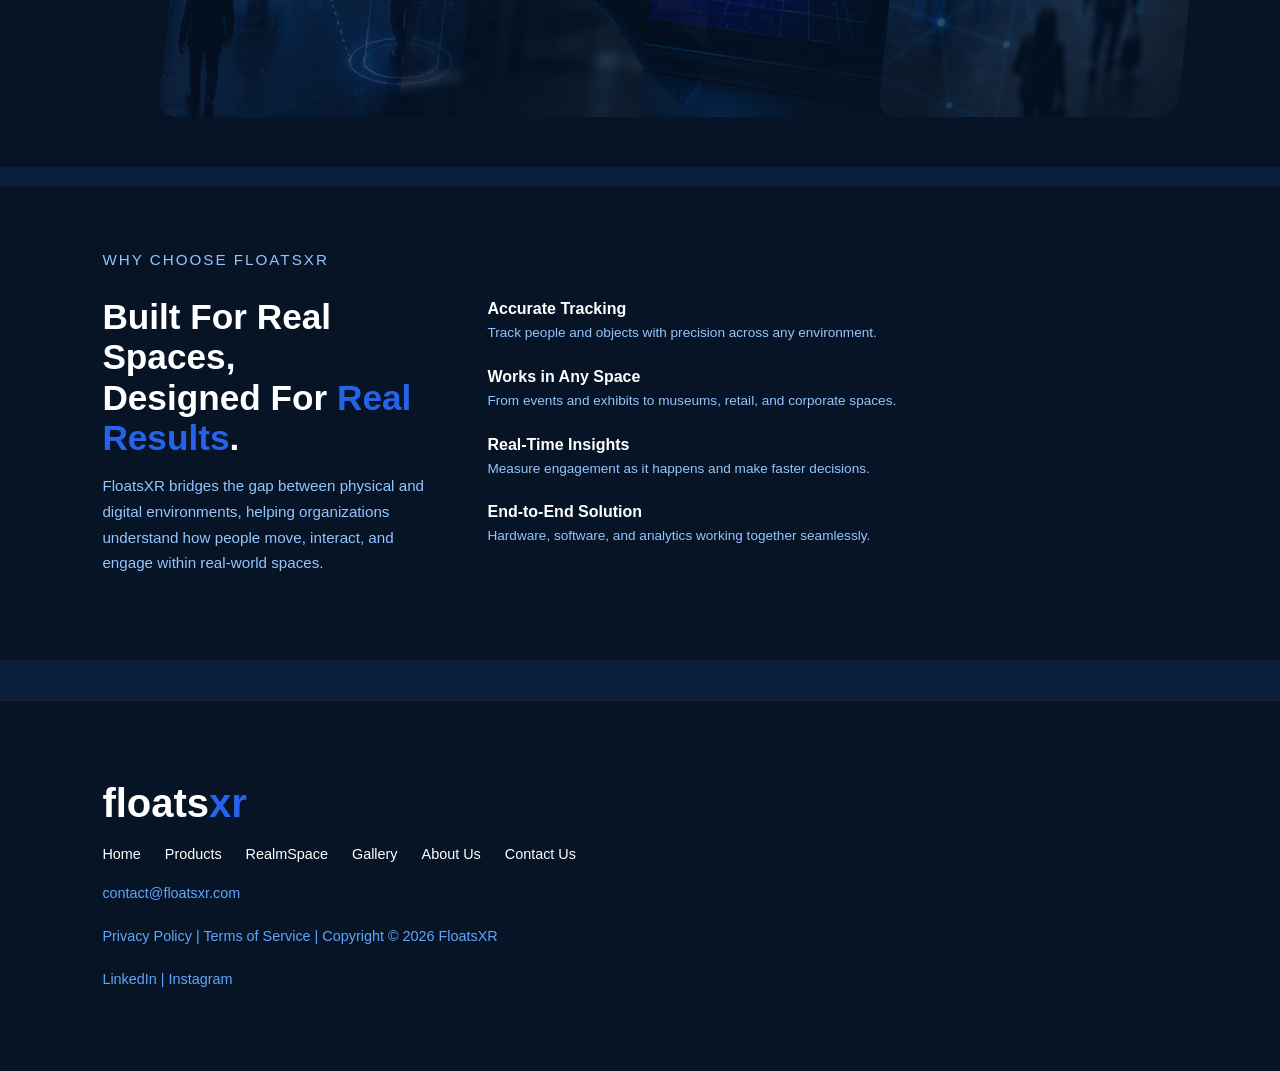
==== commit 77e8e0a7: "Update index.html" ====
--- a/index.html
+++ b/index.html
@@ -87,7 +87,17 @@
         </div>
 
         <div class="hero-visual">
-            <iframe width="100%" height="350" src="https://www.youtube.com/embed/jNQXAC9IVRw" title="YouTube video player" allow="accelerometer; autoplay; clipboard-write; encrypted-media; gyroscope; picture-in-picture; web-share" referrerpolicy="strict-origin-when-cross-origin" allowfullscreen style="border-radius:16px;max-width:560px;"></iframe>
+            <iframe
+    width="100%"
+    height="350"
+    src="https://www.youtube.com/embed/UUxNN-WbEzA?si=q18TPuMsD6SZeDaH"
+    title="YouTube video player"
+    frameborder="0"
+    allow="accelerometer; autoplay; clipboard-write; encrypted-media; gyroscope; picture-in-picture; web-share"
+    referrerpolicy="strict-origin-when-cross-origin"
+    allowfullscreen
+    style="border-radius:16px; max-width:560px;">
+</iframe>
         </div>
 
     </div>
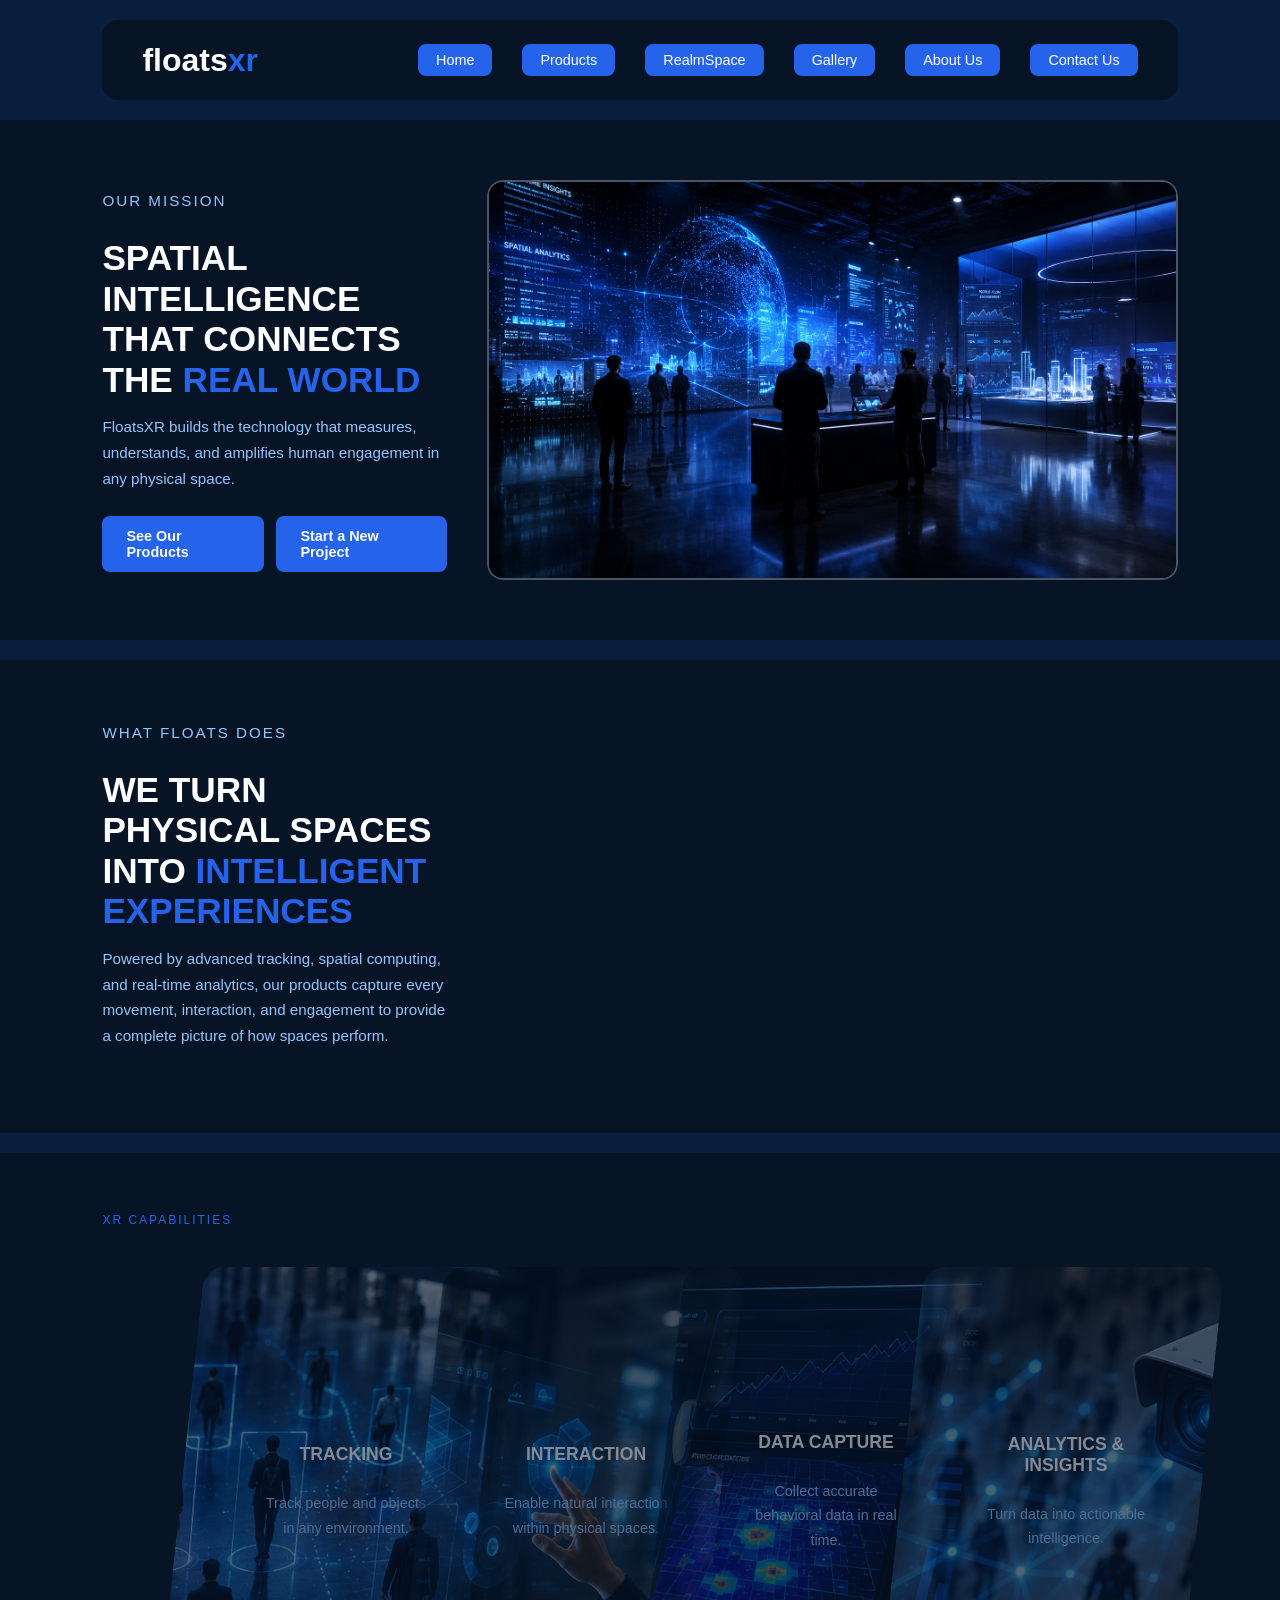
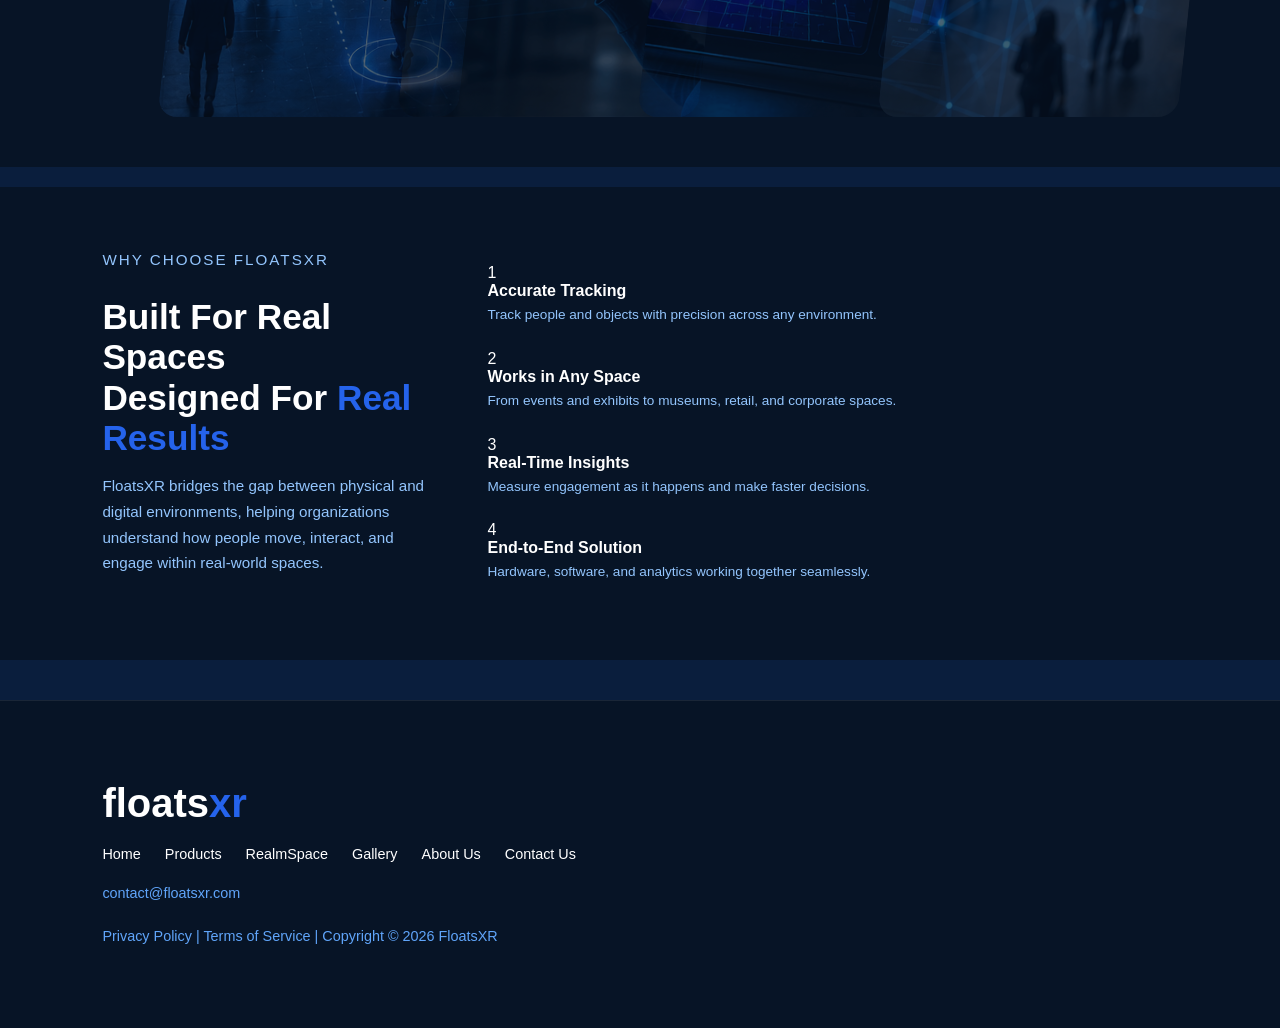
==== commit f21144dc: "Update index.html" ====
--- a/index.html
+++ b/index.html
@@ -159,8 +159,8 @@
             <p class="section-label">WHY CHOOSE FLOATSXR</p>
 
             <h1>
-                Built For Real Spaces,<br>
-                Designed For <span>Real Results</span>.
+                Built For Real Spaces<br>
+                Designed For <span>Real Results</span>
             </h1>
 
             <p>
@@ -175,20 +175,32 @@
 
             <div class="why-list">
                 <div class="why-item">
-                    <strong>Accurate Tracking</strong>
-                    <p>Track people and objects with precision across any environment.</p>
-                </div>
-                <div class="why-item">
-                    <strong>Works in Any Space</strong>
-                    <p>From events and exhibits to museums, retail, and corporate spaces.</p>
-                </div>
-                <div class="why-item">
-                    <strong>Real-Time Insights</strong>
-                    <p>Measure engagement as it happens and make faster decisions.</p>
-                </div>
-                <div class="why-item">
-                    <strong>End-to-End Solution</strong>
-                    <p>Hardware, software, and analytics working together seamlessly.</p>
+                    <div class="why-num">1</div>
+                    <div class="why-item-content">
+                        <strong>Accurate Tracking</strong>
+                        <p>Track people and objects with precision across any environment.</p>
+                    </div>
+                </div>
+                <div class="why-item">
+                    <div class="why-num">2</div>
+                    <div class="why-item-content">
+                        <strong>Works in Any Space</strong>
+                        <p>From events and exhibits to museums, retail, and corporate spaces.</p>
+                    </div>
+                </div>
+                <div class="why-item">
+                    <div class="why-num">3</div>
+                    <div class="why-item-content">
+                        <strong>Real-Time Insights</strong>
+                        <p>Measure engagement as it happens and make faster decisions.</p>
+                    </div>
+                </div>
+                <div class="why-item">
+                    <div class="why-num">4</div>
+                    <div class="why-item-content">
+                        <strong>End-to-End Solution</strong>
+                        <p>Hardware, software, and analytics working together seamlessly.</p>
+                    </div>
                 </div>
             </div>
 
@@ -223,10 +235,6 @@
             Privacy Policy | Terms of Service | Copyright &copy; 2026 FloatsXR
         </p>
 
-        <p class="footer-text">
-            LinkedIn | Instagram
-        </p>
-
     </div>
 
 </footer>
--- a/style.css
+++ b/style.css
@@ -187,7 +187,7 @@
     content:'';
     position:absolute;
     inset:0;
-    background:rgba(7,20,38,.5);
+    background:rgba(7,20,38,.3);
     z-index:1;
     transition:.4s;
 }
@@ -256,6 +256,619 @@
     line-height:1.6;
 }
 
+/* PRODUCT GRID */
+
+.product-grid{
+    display:grid;
+    grid-template-columns:repeat(5,1fr);
+    gap:20px;
+    width:100%;
+}
+
+.product-card{
+    background:#111827;
+    border-radius:16px;
+    overflow:hidden;
+    position:relative;
+    transition:.3s;
+}
+
+.product-card img{
+    width:100%;
+    height:180px;
+    object-fit:cover;
+    display:block;
+}
+
+.product-card-content{
+    padding:20px;
+}
+
+.product-card-content h3{
+    color:#fff;
+    font-size:1rem;
+    margin-bottom:6px;
+}
+
+.product-card-content p{
+    color:#93c5fd;
+    font-size:.85rem;
+    margin-bottom:4px;
+}
+
+.product-card-content span{
+    color:#60a5fa;
+    font-size:.8rem;
+    line-height:1.5;
+    display:block;
+}
+
+/* PROCESS STEPS */
+
+.process-steps{
+    display:grid;
+    grid-template-columns:repeat(5,1fr);
+    gap:16px;
+}
+
+.process-step{
+    background:#111827;
+    border-radius:16px;
+    padding:24px 16px;
+    text-align:center;
+}
+
+.process-num{
+    width:36px;
+    height:36px;
+    background:#2563eb;
+    color:#fff;
+    border-radius:50%;
+    display:flex;
+    justify-content:center;
+    align-items:center;
+    font-weight:700;
+    font-size:.9rem;
+    margin:0 auto 12px;
+}
+
+.process-step strong{
+    display:block;
+    color:#fff;
+    font-size:.95rem;
+    margin-bottom:6px;
+}
+
+.process-step p{
+    color:#93c5fd;
+    font-size:.8rem;
+    line-height:1.5;
+}
+
+/* WORKFLOW */
+
+.workflow-grid{
+    display:flex;
+    align-items:center;
+    gap:20px;
+    width:100%;
+}
+
+.workflow-step{
+    background:#111827;
+    border-radius:16px;
+    padding:30px 24px;
+    flex:1;
+}
+
+.workflow-header{
+    display:flex;
+    align-items:center;
+    gap:12px;
+    margin-bottom:12px;
+}
+
+.workflow-num{
+    width:32px;
+    height:32px;
+    background:#2563eb;
+    color:#fff;
+    border-radius:50%;
+    display:flex;
+    justify-content:center;
+    align-items:center;
+    font-weight:700;
+    font-size:.85rem;
+    flex-shrink:0;
+}
+
+.workflow-header h3{
+    color:#fff;
+    font-size:1rem;
+}
+
+.workflow-step p{
+    color:#93c5fd;
+    font-size:.85rem;
+    line-height:1.6;
+    margin-bottom:12px;
+}
+
+.workflow-step ul{
+    list-style:none;
+    padding:0;
+}
+
+.workflow-step li{
+    color:#60a5fa;
+    font-size:.8rem;
+    padding:4px 0;
+    position:relative;
+    padding-left:16px;
+}
+
+.workflow-step li::before{
+    content:'•';
+    color:#2563eb;
+    position:absolute;
+    left:0;
+}
+
+.workflow-arrow{
+    font-size:2rem;
+    color:#2563eb;
+    flex-shrink:0;
+}
+
+/* ROADMAP */
+
+.roadmap-list{
+    display:flex;
+    flex-direction:column;
+    gap:12px;
+    width:100%;
+}
+
+.roadmap-item{
+    background:#111827;
+    border-radius:12px;
+    padding:20px 24px;
+    display:flex;
+    align-items:center;
+    gap:20px;
+}
+
+.roadmap-phase{
+    background:#2563eb;
+    color:#fff;
+    padding:4px 14px;
+    border-radius:6px;
+    font-size:.8rem;
+    font-weight:600;
+    flex-shrink:0;
+}
+
+.roadmap-item strong{
+    color:#fff;
+    font-size:.95rem;
+}
+
+/* STATS */
+
+.stats-grid{
+    display:grid;
+    grid-template-columns:1fr 1fr;
+    gap:16px;
+}
+
+.stat-card{
+    background:#111827;
+    border-radius:16px;
+    padding:24px 20px;
+    text-align:center;
+}
+
+.stat-number{
+    font-size:2rem;
+    font-weight:700;
+    color:#2563eb;
+    margin-bottom:4px;
+}
+
+.stat-label{
+    color:#93c5fd;
+    font-size:.85rem;
+}
+
+/* GALLERY GRID */
+
+.gallery-grid{
+    display:grid;
+    grid-template-columns:repeat(5,1fr);
+    gap:16px;
+    width:100%;
+}
+
+.gallery-card{
+    background:#111827;
+    border-radius:12px;
+    overflow:hidden;
+}
+
+.gallery-media{
+    position:relative;
+    height:180px;
+    overflow:hidden;
+}
+
+.gallery-media img{
+    width:100%;
+    height:100%;
+    object-fit:cover;
+    display:block;
+}
+
+.play-btn{
+    position:absolute;
+    inset:0;
+    display:flex;
+    justify-content:center;
+    align-items:center;
+    background:rgba(0,0,0,.5);
+    color:#fff;
+    font-size:.8rem;
+    font-weight:600;
+    letter-spacing:1px;
+    cursor:pointer;
+    transition:.3s;
+}
+
+.play-btn:hover{
+    background:rgba(37,99,235,.7);
+}
+
+.gallery-card-info{
+    padding:14px;
+}
+
+.gallery-card-info strong{
+    display:block;
+    color:#fff;
+    font-size:.85rem;
+    margin-bottom:2px;
+}
+
+.gallery-card-info span{
+    color:#60a5fa;
+    font-size:.75rem;
+}
+
+/* FILTER BAR */
+
+.filter-bar{
+    display:flex;
+    flex-wrap:wrap;
+    gap:10px;
+    margin-bottom:20px;
+    width:100%;
+}
+
+.filter-btn{
+    text-decoration:none;
+    color:#93c5fd;
+    background:#111827;
+    padding:8px 18px;
+    border-radius:8px;
+    font-size:.85rem;
+    transition:.3s;
+}
+
+.filter-btn.active,
+.filter-btn:hover{
+    background:#2563eb;
+    color:#fff;
+}
+
+/* BLOG GRID */
+
+.blog-grid{
+    display:grid;
+    grid-template-columns:repeat(3,1fr);
+    gap:20px;
+    width:100%;
+}
+
+.blog-card{
+    background:#111827;
+    border-radius:16px;
+    overflow:hidden;
+}
+
+.blog-card img{
+    width:100%;
+    height:200px;
+    object-fit:cover;
+    display:block;
+}
+
+.blog-content{
+    padding:20px;
+}
+
+.blog-content h3{
+    color:#fff;
+    font-size:1rem;
+    margin-bottom:8px;
+}
+
+.blog-content p{
+    color:#93c5fd;
+    font-size:.85rem;
+    line-height:1.6;
+    margin-bottom:16px;
+}
+
+.read-more{
+    display:inline-block;
+    background:#2563eb;
+    color:#fff;
+    text-decoration:none;
+    padding:8px 20px;
+    border-radius:8px;
+    font-size:.85rem;
+    font-weight:600;
+    transition:.3s;
+}
+
+.read-more:hover{
+    background:#1d4ed8;
+}
+
+/* VALUES */
+
+.values-list{
+    display:grid;
+    grid-template-columns:1fr 1fr;
+    gap:16px;
+}
+
+.value-card{
+    background:#111827;
+    border-radius:16px;
+    padding:24px 20px;
+}
+
+.value-card h3{
+    color:#fff;
+    font-size:1rem;
+    margin-bottom:8px;
+}
+
+.value-card p{
+    color:#93c5fd;
+    font-size:.85rem;
+    line-height:1.6;
+}
+
+/* TIMELINE */
+
+.timeline{
+    width:100%;
+}
+
+.timeline-bar{
+    display:flex;
+    justify-content:space-between;
+    padding:20px 0;
+    border-bottom:2px solid #2563eb;
+    margin-bottom:30px;
+}
+
+.timeline-bar span{
+    color:#2563eb;
+    font-weight:700;
+    font-size:.9rem;
+}
+
+.timeline-items{
+    display:grid;
+    grid-template-columns:repeat(5,1fr);
+    gap:16px;
+}
+
+.timeline-item{
+    background:#111827;
+    border-radius:12px;
+    padding:20px;
+}
+
+.timeline-item h3{
+    color:#fff;
+    font-size:.95rem;
+    margin-bottom:8px;
+}
+
+.timeline-item p{
+    color:#93c5fd;
+    font-size:.8rem;
+    line-height:1.5;
+}
+
+/* PARTNERS */
+
+.partners-grid{
+    display:flex;
+    flex-wrap:wrap;
+    justify-content:center;
+    gap:16px;
+    width:100%;
+}
+
+.partner-logo{
+    background:#111827;
+    border-radius:12px;
+    padding:20px 32px;
+    color:#93c5fd;
+    font-size:.9rem;
+    font-weight:600;
+    text-align:center;
+    min-width:130px;
+}
+
+/* TEAM */
+
+.team-grid{
+    display:grid;
+    grid-template-columns:repeat(6,1fr);
+    gap:16px;
+    width:100%;
+}
+
+.team-card{
+    background:#111827;
+    border-radius:12px;
+    overflow:hidden;
+    text-align:center;
+}
+
+.team-card img{
+    width:100%;
+    height:150px;
+    object-fit:cover;
+    display:block;
+}
+
+.team-card strong{
+    display:block;
+    color:#fff;
+    font-size:.85rem;
+    padding:12px;
+}
+
+/* SERVICES */
+
+.services-grid{
+    display:grid;
+    grid-template-columns:repeat(4,1fr);
+    gap:16px;
+    width:100%;
+}
+
+.service-card{
+    background:#111827;
+    border-radius:16px;
+    padding:30px 24px;
+    text-align:center;
+}
+
+.service-icon{
+    width:48px;
+    height:48px;
+    background:#2563eb;
+    border-radius:50%;
+    display:flex;
+    justify-content:center;
+    align-items:center;
+    color:#fff;
+    font-size:.7rem;
+    font-weight:700;
+    margin:0 auto 16px;
+}
+
+.service-card h3{
+    color:#fff;
+    font-size:.95rem;
+    margin-bottom:8px;
+}
+
+.service-card p{
+    color:#93c5fd;
+    font-size:.85rem;
+    line-height:1.6;
+}
+
+/* CONTACT DETAILS */
+
+.contact-details{
+    display:flex;
+    flex-direction:column;
+    gap:20px;
+    margin-top:20px;
+}
+
+.contact-detail strong{
+    display:block;
+    color:#2563eb;
+    font-size:.8rem;
+    letter-spacing:1px;
+    margin-bottom:4px;
+}
+
+.contact-detail span{
+    color:#fff;
+    font-size:.9rem;
+    line-height:1.6;
+}
+
+/* CONTACT FORM */
+
+.contact-form{
+    display:flex;
+    flex-direction:column;
+    gap:12px;
+}
+
+.contact-form input,
+.contact-form textarea{
+    background:#111827;
+    border:1px solid rgba(255,255,255,.1);
+    border-radius:8px;
+    padding:12px 16px;
+    color:#fff;
+    font-size:.9rem;
+    font-family:inherit;
+    outline:none;
+    transition:.3s;
+}
+
+.contact-form input::placeholder,
+.contact-form textarea::placeholder{
+    color:#6b7280;
+}
+
+.contact-form input:focus,
+.contact-form textarea:focus{
+    border-color:#2563eb;
+}
+
+.contact-form textarea{
+    resize:vertical;
+}
+
+/* SOCIAL */
+
+.social-links{
+    display:flex;
+    gap:20px;
+    flex-wrap:wrap;
+    justify-content:center;
+}
+
+.social-links a{
+    color:#93c5fd;
+    text-decoration:none;
+    font-size:.9rem;
+    padding:8px 20px;
+    background:#111827;
+    border-radius:8px;
+    transition:.3s;
+}
+
+.social-links a:hover{
+    background:#2563eb;
+    color:#fff;
+}
+
 /* FOOTER */
 
 .footer{
@@ -363,6 +976,46 @@
     .hero-actions{
         flex-direction:column;
     }
+
+    .product-grid{
+        grid-template-columns:repeat(3,1fr);
+    }
+
+    .process-steps{
+        grid-template-columns:repeat(3,1fr);
+    }
+
+    .workflow-grid{
+        flex-direction:column;
+    }
+
+    .workflow-arrow{
+        transform:rotate(90deg);
+    }
+
+    .gallery-grid{
+        grid-template-columns:repeat(3,1fr);
+    }
+
+    .blog-grid{
+        grid-template-columns:1fr;
+    }
+
+    .stats-grid{
+        grid-template-columns:1fr 1fr;
+    }
+
+    .timeline-items{
+        grid-template-columns:repeat(3,1fr);
+    }
+
+    .team-grid{
+        grid-template-columns:repeat(3,1fr);
+    }
+
+    .services-grid{
+        grid-template-columns:repeat(2,1fr);
+    }
 }
 
 @media(max-width:500px){
@@ -386,4 +1039,58 @@
     .slanted-inner p{
         max-width:160px;
     }
-}
+
+    .product-grid{
+        grid-template-columns:repeat(2,1fr);
+    }
+
+    .process-steps{
+        grid-template-columns:repeat(2,1fr);
+    }
+
+    .workflow-grid{
+        flex-direction:column;
+    }
+
+    .workflow-arrow{
+        transform:rotate(90deg);
+    }
+
+    .gallery-grid{
+        grid-template-columns:repeat(2,1fr);
+    }
+
+    .blog-grid{
+        grid-template-columns:1fr;
+    }
+
+    .stats-grid{
+        grid-template-columns:1fr;
+    }
+
+    .values-list{
+        grid-template-columns:1fr;
+    }
+
+    .timeline-items{
+        grid-template-columns:1fr;
+    }
+
+    .partners-grid{
+        flex-direction:column;
+        align-items:center;
+    }
+
+    .team-grid{
+        grid-template-columns:repeat(2,1fr);
+    }
+
+    .services-grid{
+        grid-template-columns:1fr;
+    }
+
+    .social-links{
+        flex-direction:column;
+        align-items:center;
+    }
+}
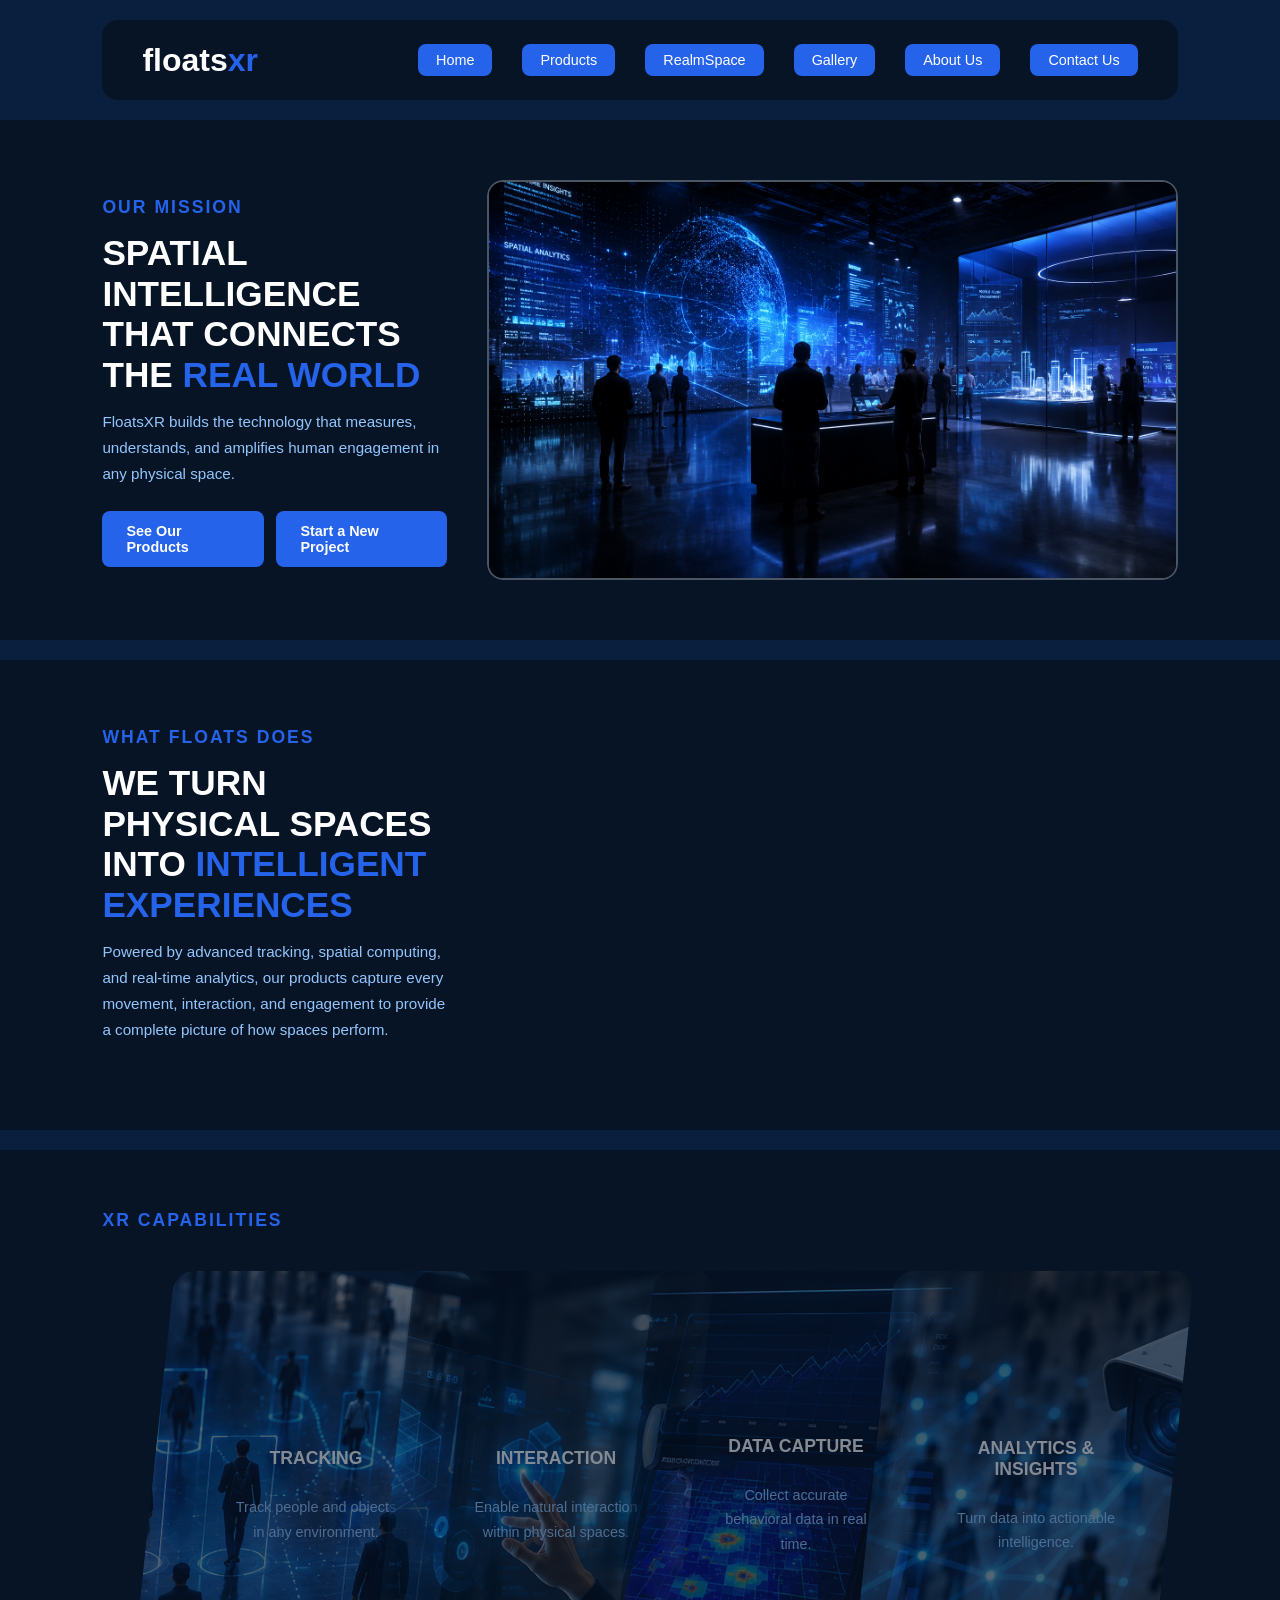
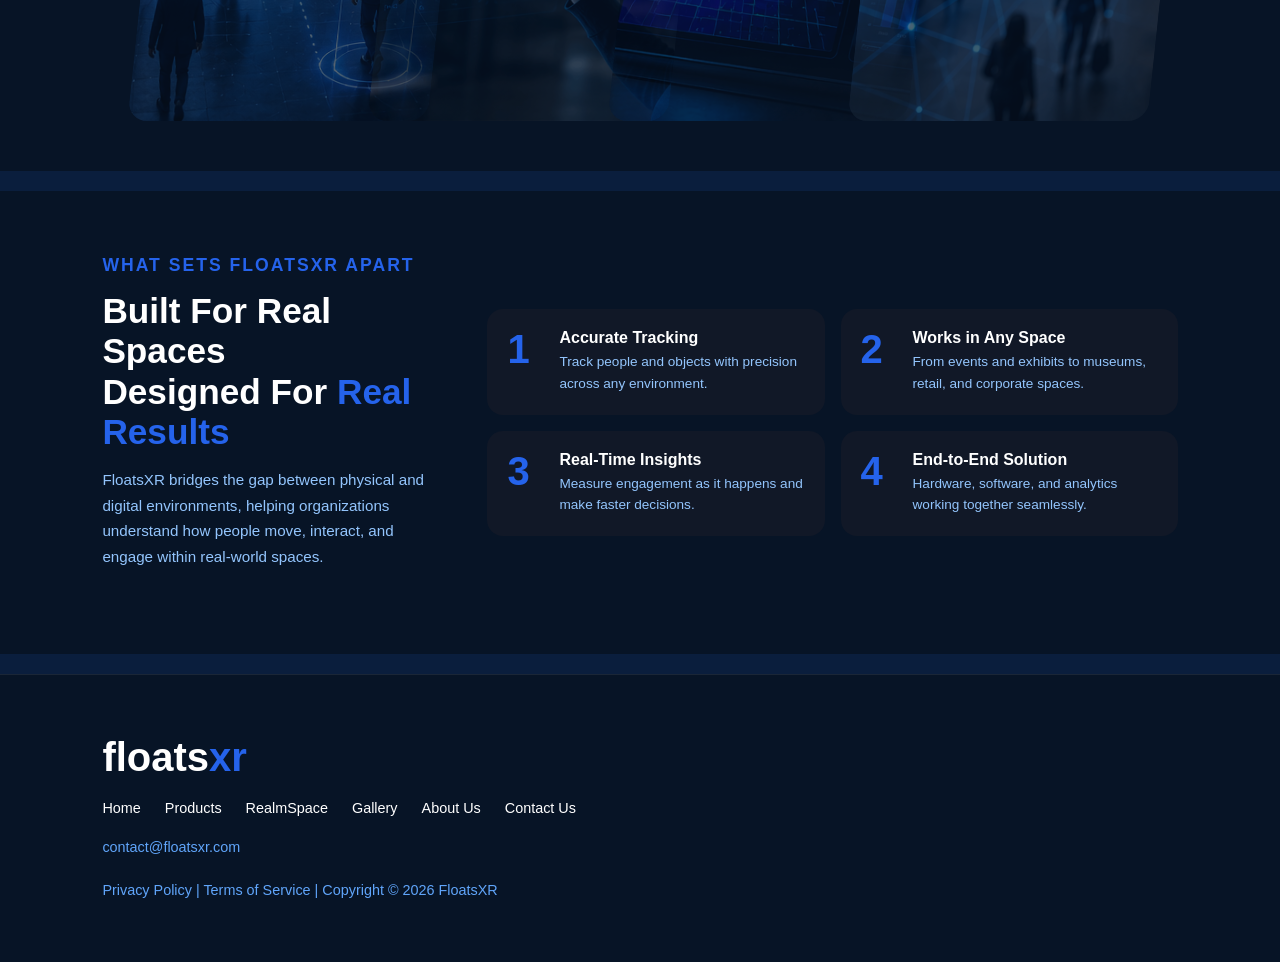
==== commit 32d06ea9: "Update index.html" ====
--- a/index.html
+++ b/index.html
@@ -156,7 +156,7 @@
 
         <div class="hero-text">
 
-            <p class="section-label">WHY CHOOSE FLOATSXR</p>
+            <p class="section-label">WHAT SETS FLOATSXR APART</p>
 
             <h1>
                 Built For Real Spaces<br>
--- a/style.css
+++ b/style.css
@@ -61,11 +61,14 @@
     background:#1d4ed8;
 }
 
-.section-label{
+.section-label,
+.hero-text .section-label{
     color:#2563eb;
     letter-spacing:2px;
-    font-size:.75rem;
+    font-size:1.1rem;
     margin-bottom:10px;
+    font-weight:700;
+    white-space:nowrap;
 }
 
 /* HERO */
@@ -158,6 +161,7 @@
     width:100%;
     justify-content:center;
     margin:-10px 0;
+    padding-right:60px;
 }
 
 .slanted-card{
@@ -238,19 +242,37 @@
 /* WHY CHOOSE */
 
 .why-list{
-    display:flex;
-    flex-direction:column;
-    gap:24px;
-}
-
-.why-item strong{
+    display:grid;
+    grid-template-columns:1fr 1fr;
+    gap:16px;
+}
+
+.why-item{
+    display:flex;
+    gap:12px;
+    align-items:flex-start;
+    background:#111827;
+    border-radius:16px;
+    padding:20px;
+}
+
+.why-num{
+    font-size:2.5rem;
+    font-weight:700;
+    line-height:1;
+    flex-shrink:0;
+    min-width:40px;
+    color:#2563eb;
+}
+
+.why-item-content strong{
     display:block;
     color:#fff;
     font-size:1rem;
     margin-bottom:4px;
 }
 
-.why-item p{
+.why-item-content p{
     color:#93c5fd;
     font-size:.85rem;
     line-height:1.6;
@@ -297,8 +319,8 @@
 }
 
 .product-card-content span{
-    color:#60a5fa;
-    font-size:.8rem;
+    color:#93c5fd;
+    font-size:.85rem;
     line-height:1.5;
     display:block;
 }
@@ -307,15 +329,34 @@
 
 .process-steps{
     display:grid;
-    grid-template-columns:repeat(5,1fr);
-    gap:16px;
+    grid-template-columns:repeat(3,1fr);
+    gap:12px;
+    max-width:520px;
+    margin:0 auto;
 }
 
 .process-step{
     background:#111827;
     border-radius:16px;
-    padding:24px 16px;
+    padding:20px 12px;
     text-align:center;
+}
+
+.process-step:nth-child(1){grid-column:1;grid-row:1;}
+.process-step:nth-child(2){grid-column:2;grid-row:1;}
+.process-step:nth-child(3){grid-column:3;grid-row:1;}
+
+.process-steps-row2{
+    grid-column:1/-1;
+    display:flex;
+    justify-content:center;
+    gap:12px;
+}
+
+.process-steps-row2 .process-step{
+    flex:0 0 auto;
+    width:calc(33.333% - 16px);
+    max-width:165px;
 }
 
 .process-num{
@@ -400,8 +441,8 @@
 }
 
 .workflow-step li{
-    color:#60a5fa;
-    font-size:.8rem;
+    color:#93c5fd;
+    font-size:.85rem;
     padding:4px 0;
     position:relative;
     padding-left:16px;
@@ -420,7 +461,50 @@
     flex-shrink:0;
 }
 
-/* ROADMAP */
+/* ROADMAP CARDS */
+
+.roadmap-cards{
+    display:grid;
+    grid-template-columns:repeat(5,1fr);
+    gap:16px;
+    width:100%;
+}
+
+.roadmap-card{
+    background:#111827;
+    border-radius:16px;
+    padding:24px 20px;
+    display:flex;
+    flex-direction:column;
+    justify-content:space-between;
+    min-height:280px;
+}
+
+.roadmap-text strong{
+    color:#fff;
+    font-size:.95rem;
+    display:block;
+    margin-bottom:8px;
+}
+
+.roadmap-text p{
+    color:#93c5fd;
+    font-size:.82rem;
+    line-height:1.6;
+    margin:0;
+}
+
+.roadmap-year{
+    background:#2563eb;
+    color:#fff;
+    padding:4px 14px;
+    border-radius:6px;
+    font-size:.8rem;
+    font-weight:600;
+    display:inline-block;
+    align-self:flex-start;
+    margin-top:16px;
+}
 
 .roadmap-list{
     display:flex;
@@ -453,6 +537,30 @@
     font-size:.95rem;
 }
 
+/* SYSTEM GRID */
+
+.system-grid{
+    grid-template-columns:repeat(4,1fr);
+    max-width:1000px;
+    margin:0 auto;
+}
+
+.system-grid .product-card img{
+    height:210px;
+}
+
+.system-grid .product-card-content{
+    padding:24px;
+}
+
+.system-grid .product-card-content h3{
+    font-size:1.1rem;
+}
+
+.system-grid .product-card-content p{
+    font-size:.92rem;
+}
+
 /* STATS */
 
 .stats-grid{
@@ -469,15 +577,16 @@
 }
 
 .stat-number{
-    font-size:2rem;
+    font-size:3rem;
     font-weight:700;
     color:#2563eb;
-    margin-bottom:4px;
+    margin-bottom:6px;
 }
 
 .stat-label{
     color:#93c5fd;
-    font-size:.85rem;
+    font-size:1.1rem;
+    white-space:nowrap;
 }
 
 /* GALLERY GRID */
@@ -539,8 +648,46 @@
 }
 
 .gallery-card-info span{
-    color:#60a5fa;
-    font-size:.75rem;
+    color:#93c5fd;
+    font-size:.8rem;
+}
+
+/* GALLERY SLIDER */
+
+.gallery-slider-wrap{
+    overflow:hidden;
+    width:100%;
+    position:relative;
+}
+
+.gallery-slider{
+    display:flex;
+    transition:transform .4s ease;
+}
+
+.gallery-slide{
+    display:grid;
+    grid-template-columns:repeat(5,1fr);
+    gap:16px;
+    flex:0 0 100%;
+}
+
+.gallery-slide .gallery-card{
+    background:#111827;
+    border-radius:12px;
+    overflow:hidden;
+}
+
+.gallery-slide .gallery-card-info strong{
+    display:block;
+    color:#fff;
+    font-size:.85rem;
+    margin-bottom:2px;
+}
+
+.gallery-slide .gallery-card-info span{
+    color:#93c5fd;
+    font-size:.8rem;
 }
 
 /* FILTER BAR */
@@ -629,24 +776,24 @@
 .values-list{
     display:grid;
     grid-template-columns:1fr 1fr;
-    gap:16px;
+    gap:18px;
 }
 
 .value-card{
     background:#111827;
     border-radius:16px;
-    padding:24px 20px;
+    padding:30px 24px;
 }
 
 .value-card h3{
     color:#fff;
-    font-size:1rem;
-    margin-bottom:8px;
+    font-size:1.1rem;
+    margin-bottom:10px;
 }
 
 .value-card p{
     color:#93c5fd;
-    font-size:.85rem;
+    font-size:.9rem;
     line-height:1.6;
 }
 
@@ -664,6 +811,21 @@
     margin-bottom:30px;
 }
 
+.timeline-date{
+    display:flex;
+    flex-direction:column;
+    align-items:center;
+    gap:8px;
+}
+
+.timeline-date img{
+    width:60px;
+    height:60px;
+    border-radius:50%;
+    object-fit:cover;
+    display:block;
+}
+
 .timeline-bar span{
     color:#2563eb;
     font-weight:700;
@@ -697,22 +859,25 @@
 /* PARTNERS */
 
 .partners-grid{
-    display:flex;
-    flex-wrap:wrap;
-    justify-content:center;
+    display:grid;
+    grid-template-columns:repeat(5,1fr);
     gap:16px;
     width:100%;
 }
 
-.partner-logo{
-    background:#111827;
-    border-radius:12px;
-    padding:20px 32px;
-    color:#93c5fd;
-    font-size:.9rem;
-    font-weight:600;
-    text-align:center;
-    min-width:130px;
+.partners-grid img{
+    width:100%;
+    height:50px;
+    object-fit:contain;
+    background:#111827;
+    border-radius:10px;
+    padding:10px;
+    opacity:.7;
+    transition:opacity .3s;
+}
+
+.partners-grid img:hover{
+    opacity:1;
 }
 
 /* TEAM */
@@ -742,7 +907,15 @@
     display:block;
     color:#fff;
     font-size:.85rem;
-    padding:12px;
+    padding:12px 12px 4px;
+}
+
+.team-bio{
+    color:#93c5fd;
+    font-size:.75rem;
+    padding:0 12px 12px;
+    margin:0;
+    line-height:1.4;
 }
 
 /* SERVICES */
@@ -799,14 +972,14 @@
 .contact-detail strong{
     display:block;
     color:#2563eb;
-    font-size:.8rem;
+    font-size:.9rem;
     letter-spacing:1px;
-    margin-bottom:4px;
+    margin-bottom:6px;
 }
 
 .contact-detail span{
     color:#fff;
-    font-size:.9rem;
+    font-size:1rem;
     line-height:1.6;
 }
 
@@ -872,8 +1045,8 @@
 /* FOOTER */
 
 .footer{
-    margin-top:40px;
-    padding:80px 8%;
+    margin-top:20px;
+    padding:60px 8%;
     border-top:1px solid rgba(255,255,255,.08);
     background:#071426;
 }
@@ -933,6 +1106,10 @@
     .hero-image{
         height:300px;
     }
+
+    .roadmap-cards{
+        grid-template-columns:repeat(4,1fr);
+    }
 }
 
 @media(max-width:768px){
@@ -983,6 +1160,11 @@
 
     .process-steps{
         grid-template-columns:repeat(3,1fr);
+        max-width:400px;
+    }
+    .process-steps-row2 .process-step{
+        width:calc(33.333% - 16px);
+        max-width:165px;
     }
 
     .workflow-grid{
@@ -997,12 +1179,24 @@
         grid-template-columns:repeat(3,1fr);
     }
 
+    .partners-grid{
+        grid-template-columns:repeat(3,1fr);
+    }
+
+    .gallery-slide{
+        grid-template-columns:repeat(3,1fr);
+    }
+
     .blog-grid{
         grid-template-columns:1fr;
     }
 
     .stats-grid{
         grid-template-columns:1fr 1fr;
+    }
+
+    .roadmap-cards{
+        grid-template-columns:repeat(3,1fr);
     }
 
     .timeline-items{
@@ -1044,8 +1238,25 @@
         grid-template-columns:repeat(2,1fr);
     }
 
+    .roadmap-cards{
+        grid-template-columns:1fr;
+    }
+
     .process-steps{
-        grid-template-columns:repeat(2,1fr);
+        grid-template-columns:1fr;
+        max-width:280px;
+    }
+    .process-step:nth-child(1){grid-column:1;}
+    .process-step:nth-child(2){grid-column:1;}
+    .process-step:nth-child(3){grid-column:1;}
+    .process-steps-row2{
+        grid-column:1;
+        flex-direction:column;
+        align-items:center;
+    }
+    .process-steps-row2 .process-step{
+        width:100%;
+        max-width:280px;
     }
 
     .workflow-grid{
@@ -1060,6 +1271,14 @@
         grid-template-columns:repeat(2,1fr);
     }
 
+    .gallery-slide{
+        grid-template-columns:repeat(2,1fr);
+    }
+
+    .partners-grid{
+        grid-template-columns:repeat(2,1fr);
+    }
+
     .blog-grid{
         grid-template-columns:1fr;
     }
@@ -1072,13 +1291,12 @@
         grid-template-columns:1fr;
     }
 
+    .why-list{
+        grid-template-columns:1fr;
+    }
+
     .timeline-items{
         grid-template-columns:1fr;
-    }
-
-    .partners-grid{
-        flex-direction:column;
-        align-items:center;
     }
 
     .team-grid{
